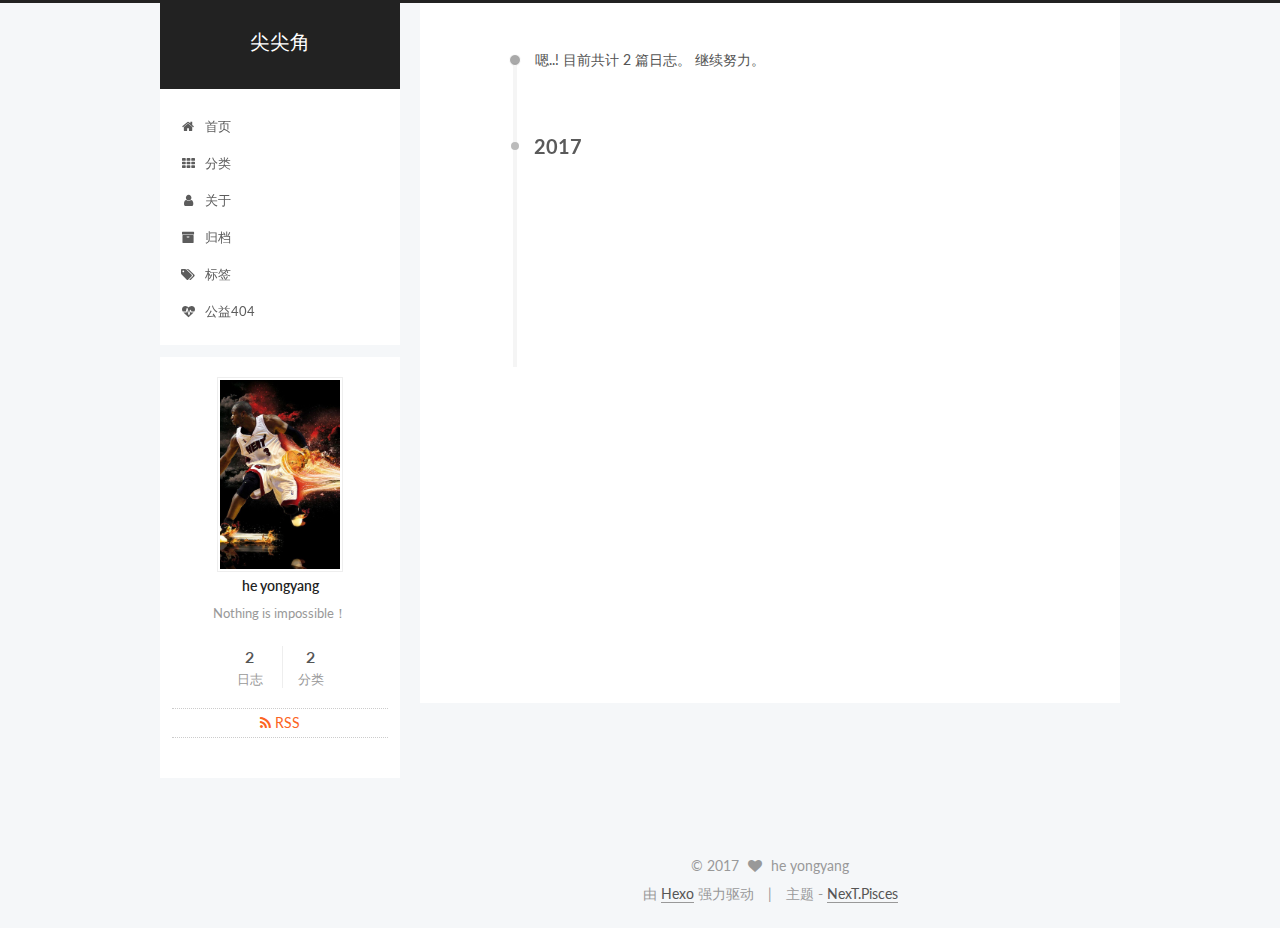
==== archives/index.html @ 7227c6d2 "Site updated: 2017-07-31 22:15:21" ====
<!DOCTYPE html>



  


<html class="theme-next pisces use-motion" lang="zh-Hans">
<head>
  <meta charset="UTF-8"/>
<meta http-equiv="X-UA-Compatible" content="IE=edge" />
<meta name="viewport" content="width=device-width, initial-scale=1, maximum-scale=1"/>









<meta http-equiv="Cache-Control" content="no-transform" />
<meta http-equiv="Cache-Control" content="no-siteapp" />















  
  
  <link href="/lib/fancybox/source/jquery.fancybox.css?v=2.1.5" rel="stylesheet" type="text/css" />




  
  
  
  

  
    
    
  

  

  

  

  

  
    
    
    <link href="//fonts.googleapis.com/css?family=Lato:300,300italic,400,400italic,700,700italic&subset=latin,latin-ext" rel="stylesheet" type="text/css">
  






<link href="/lib/font-awesome/css/font-awesome.min.css?v=4.6.2" rel="stylesheet" type="text/css" />

<link href="/css/main.css?v=5.1.1" rel="stylesheet" type="text/css" />


  <meta name="keywords" content="Hexo, NexT" />





  <link rel="alternate" href="/atom.xml" title="尖尖角" type="application/atom+xml" />




  <link rel="shortcut icon" type="image/x-icon" href="/favicon.ico?v=5.1.1" />






<meta name="description" content="Nothing is impossible！">
<meta property="og:type" content="website">
<meta property="og:title" content="尖尖角">
<meta property="og:url" content="http://yoursite.com/archives/index.html">
<meta property="og:site_name" content="尖尖角">
<meta property="og:description" content="Nothing is impossible！">
<meta property="og:locale" content="zh-Hans">
<meta name="twitter:card" content="summary">
<meta name="twitter:title" content="尖尖角">
<meta name="twitter:description" content="Nothing is impossible！">



<script type="text/javascript" id="hexo.configurations">
  var NexT = window.NexT || {};
  var CONFIG = {
    root: '/',
    scheme: 'Pisces',
    sidebar: {"position":"left","display":"always","offset":12,"offset_float":0,"b2t":false,"scrollpercent":false,"onmobile":false},
    fancybox: true,
    motion: true,
    duoshuo: {
      userId: '0',
      author: '博主'
    },
    algolia: {
      applicationID: '',
      apiKey: '',
      indexName: '',
      hits: {"per_page":10},
      labels: {"input_placeholder":"Search for Posts","hits_empty":"We didn't find any results for the search: ${query}","hits_stats":"${hits} results found in ${time} ms"}
    }
  };
</script>



  <link rel="canonical" href="http://yoursite.com/archives/"/>





  <title>归档 | 尖尖角</title>
  





  <script type="text/javascript">
    var _hmt = _hmt || [];
    (function() {
      var hm = document.createElement("script");
      hm.src = "https://hm.baidu.com/hm.js?https://hm.baidu.com/hm.js?90472bff1995e9d8703f30d1b284e43d";
      var s = document.getElementsByTagName("script")[0];
      s.parentNode.insertBefore(hm, s);
    })();
  </script>










</head>

<body itemscope itemtype="http://schema.org/WebPage" lang="zh-Hans">

  
  
    
  

  <div class="container sidebar-position-left  page-archive  ">
    <div class="headband"></div>

    <header id="header" class="header" itemscope itemtype="http://schema.org/WPHeader">
      <div class="header-inner"><div class="site-brand-wrapper">
  <div class="site-meta ">
    

    <div class="custom-logo-site-title">
      <a href="/"  class="brand" rel="start">
        <span class="logo-line-before"><i></i></span>
        <span class="site-title">尖尖角</span>
        <span class="logo-line-after"><i></i></span>
      </a>
    </div>
      
        <p class="site-subtitle"></p>
      
  </div>

  <div class="site-nav-toggle">
    <button>
      <span class="btn-bar"></span>
      <span class="btn-bar"></span>
      <span class="btn-bar"></span>
    </button>
  </div>
</div>

<nav class="site-nav">
  

  
    <ul id="menu" class="menu">
      
        
        <li class="menu-item menu-item-home">
          <a href="/首页" rel="section">
            
              <i class="menu-item-icon fa fa-fw fa-home"></i> <br />
            
            首页
          </a>
        </li>
      
        
        <li class="menu-item menu-item-categories">
          <a href="/分类" rel="section">
            
              <i class="menu-item-icon fa fa-fw fa-th"></i> <br />
            
            分类
          </a>
        </li>
      
        
        <li class="menu-item menu-item-about">
          <a href="/关于" rel="section">
            
              <i class="menu-item-icon fa fa-fw fa-user"></i> <br />
            
            关于
          </a>
        </li>
      
        
        <li class="menu-item menu-item-archives">
          <a href="/归档" rel="section">
            
              <i class="menu-item-icon fa fa-fw fa-archive"></i> <br />
            
            归档
          </a>
        </li>
      
        
        <li class="menu-item menu-item-tags">
          <a href="/标签" rel="section">
            
              <i class="menu-item-icon fa fa-fw fa-tags"></i> <br />
            
            标签
          </a>
        </li>
      
        
        <li class="menu-item menu-item-commonweal">
          <a href="/公益404" rel="section">
            
              <i class="menu-item-icon fa fa-fw fa-heartbeat"></i> <br />
            
            公益404
          </a>
        </li>
      

      
    </ul>
  

  
</nav>



 </div>
    </header>

    <main id="main" class="main">
      <div class="main-inner">
        <div class="content-wrap">
          <div id="content" class="content">
            

  <section id="posts" class="posts-collapse">
    <span class="archive-move-on"></span>

    <span class="archive-page-counter">
      
      
      
        
      
      嗯..! 目前共计 2 篇日志。 继续努力。
    </span>

    

      
      
      

      
        
        <div class="collection-title">
          <h2 class="archive-year motion-element" id="archive-year-2017">2017</h2>
        </div>
      
      

      

  <article class="post post-type-normal" itemscope itemtype="http://schema.org/Article">
    <header class="post-header">

      <h2 class="post-title">
        
            <a class="post-title-link" href="/2017/07/31/Java8大排序算法/" itemprop="url">
              
                <span itemprop="name">Java8大排序算法</span>
              
            </a>
        
      </h2>

      <div class="post-meta">
        <time class="post-time" itemprop="dateCreated"
              datetime="2017-07-31T16:08:15+08:00"
              content="2017-07-31" >
          07-31
        </time>
      </div>

    </header>
  </article>



    

      
      
      

      
      

      

  <article class="post post-type-normal" itemscope itemtype="http://schema.org/Article">
    <header class="post-header">

      <h2 class="post-title">
        
            <a class="post-title-link" href="/2017/07/28/springmvc/" itemprop="url">
              
                <span itemprop="name">springmvc常用注解</span>
              
            </a>
        
      </h2>

      <div class="post-meta">
        <time class="post-time" itemprop="dateCreated"
              datetime="2017-07-28T21:12:10+08:00"
              content="2017-07-28" >
          07-28
        </time>
      </div>

    </header>
  </article>



    

  </section>

  



          </div>
          


          

        </div>
        
          
  
  <div class="sidebar-toggle">
    <div class="sidebar-toggle-line-wrap">
      <span class="sidebar-toggle-line sidebar-toggle-line-first"></span>
      <span class="sidebar-toggle-line sidebar-toggle-line-middle"></span>
      <span class="sidebar-toggle-line sidebar-toggle-line-last"></span>
    </div>
  </div>

  <aside id="sidebar" class="sidebar">
    
    <div class="sidebar-inner">

      

      

      <section class="site-overview sidebar-panel sidebar-panel-active">
        <div class="site-author motion-element" itemprop="author" itemscope itemtype="http://schema.org/Person">
          <img class="site-author-image" itemprop="image"
               src="/images/avatar.png"
               alt="he yongyang" />
          <p class="site-author-name" itemprop="name">he yongyang</p>
           
              <p class="site-description motion-element" itemprop="description">Nothing is impossible！</p>
          
        </div>
        <nav class="site-state motion-element">

          
            <div class="site-state-item site-state-posts">
              <a href="/归档">
                <span class="site-state-item-count">2</span>
                <span class="site-state-item-name">日志</span>
              </a>
            </div>
          

          
            
            
            <div class="site-state-item site-state-categories">
              
                <span class="site-state-item-count">2</span>
                <span class="site-state-item-name">分类</span>
              
            </div>
          

          

        </nav>

        
          <div class="feed-link motion-element">
            <a href="/atom.xml" rel="alternate">
              <i class="fa fa-rss"></i>
              RSS
            </a>
          </div>
        

        <div class="links-of-author motion-element">
          
        </div>

        
        

        
        

        


      </section>

      

      

    </div>
  </aside>


        
      </div>
    </main>

    <footer id="footer" class="footer">
      <div class="footer-inner">
        <div class="copyright" >
  
  &copy; 
  <span itemprop="copyrightYear">2017</span>
  <span class="with-love">
    <i class="fa fa-heart"></i>
  </span>
  <span class="author" itemprop="copyrightHolder">he yongyang</span>
</div>


<div class="powered-by">
  由 <a class="theme-link" href="https://hexo.io">Hexo</a> 强力驱动
</div>

<div class="theme-info">
  主题 -
  <a class="theme-link" href="https://github.com/iissnan/hexo-theme-next">
    NexT.Pisces
  </a>
</div>


        

        
      </div>
    </footer>

    
      <div class="back-to-top">
        <i class="fa fa-arrow-up"></i>
        
      </div>
    

  </div>

  

<script type="text/javascript">
  if (Object.prototype.toString.call(window.Promise) !== '[object Function]') {
    window.Promise = null;
  }
</script>









  












  
  <script type="text/javascript" src="/lib/jquery/index.js?v=2.1.3"></script>

  
  <script type="text/javascript" src="/lib/fastclick/lib/fastclick.min.js?v=1.0.6"></script>

  
  <script type="text/javascript" src="/lib/jquery_lazyload/jquery.lazyload.js?v=1.9.7"></script>

  
  <script type="text/javascript" src="/lib/velocity/velocity.min.js?v=1.2.1"></script>

  
  <script type="text/javascript" src="/lib/velocity/velocity.ui.min.js?v=1.2.1"></script>

  
  <script type="text/javascript" src="/lib/fancybox/source/jquery.fancybox.pack.js?v=2.1.5"></script>


  


  <script type="text/javascript" src="/js/src/utils.js?v=5.1.1"></script>

  <script type="text/javascript" src="/js/src/motion.js?v=5.1.1"></script>



  
  


  <script type="text/javascript" src="/js/src/affix.js?v=5.1.1"></script>

  <script type="text/javascript" src="/js/src/schemes/pisces.js?v=5.1.1"></script>



  
  
    <script type="text/javascript" id="motion.page.archive">
      $('.archive-year').velocity('transition.slideLeftIn');
    </script>
  


  


  <script type="text/javascript" src="/js/src/bootstrap.js?v=5.1.1"></script>



  


  




	





  





  






  





  

  
  <script src="https://cdn1.lncld.net/static/js/av-core-mini-0.6.4.js"></script>
  <script>AV.initialize("Q19CN3BXrIq4uD2GXCCTGpR0-gzGzoHsz", "rUK1L00I977K2smwjmgoYGYH");</script>
  <script>
    function showTime(Counter) {
      var query = new AV.Query(Counter);
      var entries = [];
      var $visitors = $(".leancloud_visitors");

      $visitors.each(function () {
        entries.push( $(this).attr("id").trim() );
      });

      query.containedIn('url', entries);
      query.find()
        .done(function (results) {
          var COUNT_CONTAINER_REF = '.leancloud-visitors-count';

          if (results.length === 0) {
            $visitors.find(COUNT_CONTAINER_REF).text(0);
            return;
          }

          for (var i = 0; i < results.length; i++) {
            var item = results[i];
            var url = item.get('url');
            var time = item.get('time');
            var element = document.getElementById(url);

            $(element).find(COUNT_CONTAINER_REF).text(time);
          }
          for(var i = 0; i < entries.length; i++) {
            var url = entries[i];
            var element = document.getElementById(url);
            var countSpan = $(element).find(COUNT_CONTAINER_REF);
            if( countSpan.text() == '') {
              countSpan.text(0);
            }
          }
        })
        .fail(function (object, error) {
          console.log("Error: " + error.code + " " + error.message);
        });
    }

    function addCount(Counter) {
      var $visitors = $(".leancloud_visitors");
      var url = $visitors.attr('id').trim();
      var title = $visitors.attr('data-flag-title').trim();
      var query = new AV.Query(Counter);

      query.equalTo("url", url);
      query.find({
        success: function(results) {
          if (results.length > 0) {
            var counter = results[0];
            counter.fetchWhenSave(true);
            counter.increment("time");
            counter.save(null, {
              success: function(counter) {
                var $element = $(document.getElementById(url));
                $element.find('.leancloud-visitors-count').text(counter.get('time'));
              },
              error: function(counter, error) {
                console.log('Failed to save Visitor num, with error message: ' + error.message);
              }
            });
          } else {
            var newcounter = new Counter();
            /* Set ACL */
            var acl = new AV.ACL();
            acl.setPublicReadAccess(true);
            acl.setPublicWriteAccess(true);
            newcounter.setACL(acl);
            /* End Set ACL */
            newcounter.set("title", title);
            newcounter.set("url", url);
            newcounter.set("time", 1);
            newcounter.save(null, {
              success: function(newcounter) {
                var $element = $(document.getElementById(url));
                $element.find('.leancloud-visitors-count').text(newcounter.get('time'));
              },
              error: function(newcounter, error) {
                console.log('Failed to create');
              }
            });
          }
        },
        error: function(error) {
          console.log('Error:' + error.code + " " + error.message);
        }
      });
    }

    $(function() {
      var Counter = AV.Object.extend("Counter");
      if ($('.leancloud_visitors').length == 1) {
        addCount(Counter);
      } else if ($('.post-title-link').length > 1) {
        showTime(Counter);
      }
    });
  </script>



  

  

  

  

  



</body>
</html>
---- css/main.css ----
/* normalize.css v3.0.2 | MIT License | git.io/normalize */
html {
  font-family: sans-serif; /* 1 */
  -ms-text-size-adjust: 100%; /* 2 */
  -webkit-text-size-adjust: 100%; /* 2 */
}
body {
  margin: 0;
}
article,
aside,
details,
figcaption,
figure,
footer,
header,
hgroup,
main,
menu,
nav,
section,
summary {
  display: block;
}
audio,
canvas,
progress,
video {
  display: inline-block; /* 1 */
  vertical-align: baseline; /* 2 */
}
audio:not([controls]) {
  display: none;
  height: 0;
}
[hidden],
template {
  display: none;
}
a {
  background-color: transparent;
}
a:active,
a:hover {
  outline: 0;
}
abbr[title] {
  border-bottom: 1px dotted;
}
b,
strong {
  font-weight: bold;
}
dfn {
  font-style: italic;
}
h1 {
  font-size: 2em;
  margin: 0.67em 0;
}
mark {
  background: #ff0;
  color: #000;
}
small {
  font-size: 80%;
}
sub,
sup {
  font-size: 75%;
  line-height: 0;
  position: relative;
  vertical-align: baseline;
}
sup {
  top: -0.5em;
}
sub {
  bottom: -0.25em;
}
img {
  border: 0;
}
svg:not(:root) {
  overflow: hidden;
}
figure {
  margin: 1em 40px;
}
hr {
  -moz-box-sizing: content-box;
  box-sizing: content-box;
  height: 0;
}
pre {
  overflow: auto;
}
code,
kbd,
pre,
samp {
  font-family: monospace, monospace;
  font-size: 1em;
}
button,
input,
optgroup,
select,
textarea {
  color: inherit; /* 1 */
  font: inherit; /* 2 */
  margin: 0; /* 3 */
}
button {
  overflow: visible;
}
button,
select {
  text-transform: none;
}
button,
html input[type="button"],
input[type="reset"],
input[type="submit"] {
  -webkit-appearance: button; /* 2 */
  cursor: pointer; /* 3 */
}
button[disabled],
html input[disabled] {
  cursor: default;
}
button::-moz-focus-inner,
input::-moz-focus-inner {
  border: 0;
  padding: 0;
}
input {
  line-height: normal;
}
input[type="checkbox"],
input[type="radio"] {
  box-sizing: border-box; /* 1 */
  padding: 0; /* 2 */
}
input[type="number"]::-webkit-inner-spin-button,
input[type="number"]::-webkit-outer-spin-button {
  height: auto;
}
input[type="search"] {
  -webkit-appearance: textfield; /* 1 */
  -moz-box-sizing: content-box;
  -webkit-box-sizing: content-box; /* 2 */
  box-sizing: content-box;
}
input[type="search"]::-webkit-search-cancel-button,
input[type="search"]::-webkit-search-decoration {
  -webkit-appearance: none;
}
fieldset {
  border: 1px solid #c0c0c0;
  margin: 0 2px;
  padding: 0.35em 0.625em 0.75em;
}
legend {
  border: 0; /* 1 */
  padding: 0; /* 2 */
}
textarea {
  overflow: auto;
}
optgroup {
  font-weight: bold;
}
table {
  border-collapse: collapse;
  border-spacing: 0;
}
td,
th {
  padding: 0;
}
::selection {
  background: #262a30;
  color: #fff;
}
body {
  position: relative;
  font-family: 'Lato', "PingFang SC", "Microsoft YaHei", sans-serif;
  font-size: 14px;
  line-height: 2;
  color: #555;
  background: #f5f7f9;
}
@media (max-width: 767px) {
  body {
    padding-right: 0 !important;
  }
}
@media (min-width: 768px) and (max-width: 991px) {
  body {
    padding-right: 0 !important;
  }
}
@media (min-width: 1600px) {
  body {
    font-size: 16px;
  }
}
h1,
h2,
h3,
h4,
h5,
h6 {
  margin: 0;
  padding: 0;
  font-weight: bold;
  line-height: 1.5;
  font-family: 'Lato', "PingFang SC", "Microsoft YaHei", sans-serif;
}
h2,
h3,
h4,
h5,
h6 {
  margin: 20px 0 15px;
}
h1 {
  font-size: 22px;
}
@media (max-width: 767px) {
  h1 {
    font-size: 18px;
  }
}
h2 {
  font-size: 20px;
}
@media (max-width: 767px) {
  h2 {
    font-size: 16px;
  }
}
h3 {
  font-size: 18px;
}
@media (max-width: 767px) {
  h3 {
    font-size: 14px;
  }
}
h4 {
  font-size: 16px;
}
@media (max-width: 767px) {
  h4 {
    font-size: 12px;
  }
}
h5 {
  font-size: 14px;
}
@media (max-width: 767px) {
  h5 {
    font-size: 10px;
  }
}
h6 {
  font-size: 12px;
}
@media (max-width: 767px) {
  h6 {
    font-size: 8px;
  }
}
p {
  margin: 0 0 20px 0;
}
a {
  color: #555;
  text-decoration: none;
  border-bottom: 1px solid #999;
  word-wrap: break-word;
}
a:hover {
  color: #222;
  border-bottom-color: #222;
}
blockquote {
  margin: 0;
  padding: 0;
}
img {
  display: block;
  margin: auto;
  max-width: 100%;
  height: auto;
}
hr {
  margin: 40px 0;
  height: 3px;
  border: none;
  background-color: #ddd;
  background-image: repeating-linear-gradient(-45deg, #fff, #fff 4px, transparent 4px, transparent 8px);
}
blockquote {
  padding: 0 15px;
  color: #666;
  border-left: 4px solid #ddd;
}
blockquote cite::before {
  content: "-";
  padding: 0 5px;
}
dt {
  font-weight: 700;
}
dd {
  margin: 0;
  padding: 0;
}
.text-left {
  text-align: left;
}
.text-center {
  text-align: center;
}
.text-right {
  text-align: right;
}
.text-justify {
  text-align: justify;
}
.text-nowrap {
  white-space: nowrap;
}
.text-lowercase {
  text-transform: lowercase;
}
.text-uppercase {
  text-transform: uppercase;
}
.text-capitalize {
  text-transform: capitalize;
}
.center-block {
  display: block;
  margin-left: auto;
  margin-right: auto;
}
.clearfix:before,
.clearfix:after {
  content: " ";
  display: table;
}
.clearfix:after {
  clear: both;
}
.pullquote {
  width: 45%;
}
.pullquote.left {
  float: left;
  margin-left: 5px;
  margin-right: 10px;
}
.pullquote.right {
  float: right;
  margin-left: 10px;
  margin-right: 5px;
}
.affix.affix.affix {
  position: fixed;
}
.translation {
  margin-top: -20px;
  font-size: 14px;
  color: #999;
}
.scrollbar-measure {
  width: 100px;
  height: 100px;
  overflow: scroll;
  position: absolute;
  top: -9999px;
}
.use-motion .motion-element {
  opacity: 0;
}
table {
  margin: 20px 0;
  width: 100%;
  border-collapse: collapse;
  border-spacing: 0;
  border: 1px solid #ddd;
  font-size: 14px;
  table-layout: fixed;
  word-wrap: break-all;
}
table>tbody>tr:nth-of-type(odd) {
  background-color: #f9f9f9;
}
table>tbody>tr:hover {
  background-color: #f5f5f5;
}
caption,
th,
td {
  padding: 8px;
  text-align: left;
  vertical-align: middle;
  font-weight: normal;
}
th,
td {
  border-bottom: 3px solid #ddd;
  border-right: 1px solid #eee;
}
th {
  padding-bottom: 10px;
  font-weight: 700;
}
td {
  border-bottom-width: 1px;
}
html,
body {
  height: 100%;
}
.container {
  position: relative;
  min-height: 100%;
}
.header-inner {
  margin: 0 auto;
  padding: 100px 0 70px;
  width: 700px;
}
@media (min-width: 1600px) {
  .container .header-inner {
    width: 900px;
  }
}
.main {
  padding-bottom: 150px;
}
.main-inner {
  margin: 0 auto;
  width: 700px;
}
@media (min-width: 1600px) {
  .container .main-inner {
    width: 900px;
  }
}
.footer {
  position: absolute;
  left: 0;
  bottom: 0;
  width: 100%;
  min-height: 50px;
}
.footer-inner {
  box-sizing: border-box;
  margin: 20px auto;
  width: 700px;
}
@media (min-width: 1600px) {
  .container .footer-inner {
    width: 900px;
  }
}
pre,
.highlight {
  overflow: auto;
  margin: 20px 0;
  padding: 0;
  font-size: 13px;
  color: #4d4d4c;
  background: #f7f7f7;
  line-height: 1.6;
}
pre,
code {
  font-family: consolas, Menlo, "PingFang SC", "Microsoft YaHei", monospace;
}
code {
  padding: 2px 4px;
  word-wrap: break-word;
  color: #555;
  background: #eee;
  border-radius: 3px;
  font-size: 13px;
}
pre code {
  padding: 0;
  color: #4d4d4c;
  background: none;
  text-shadow: none;
}
.highlight {
  border-radius: 1px;
}
.highlight pre {
  border: none;
  margin: 0;
  padding: 10px 0;
}
.highlight table {
  margin: 0;
  width: auto;
  border: none;
}
.highlight td {
  border: none;
  padding: 0;
}
.highlight figcaption {
  font-size: 1em;
  color: #4d4d4c;
  line-height: 1em;
  margin-bottom: 1em;
}
.highlight figcaption:before,
.highlight figcaption:after {
  content: " ";
  display: table;
}
.highlight figcaption:after {
  clear: both;
}
.highlight figcaption a {
  float: right;
  color: #4d4d4c;
}
.highlight figcaption a:hover {
  border-bottom-color: #4d4d4c;
}
.highlight .gutter pre {
  padding-left: 10px;
  padding-right: 10px;
  color: #869194;
  text-align: right;
  background-color: #eff2f3;
}
.highlight .code pre {
  width: 100%;
  padding-left: 10px;
  padding-right: 10px;
  background-color: #f7f7f7;
}
.highlight .line {
  height: 20px;
}
.gutter {
  -webkit-user-select: none;
  -moz-user-select: none;
  -ms-user-select: none;
  user-select: none;
}
.gist table {
  width: auto;
}
.gist table td {
  border: none;
}
pre .deletion {
  background: #fdd;
}
pre .addition {
  background: #dfd;
}
pre .meta {
  color: #8959a8;
}
pre .comment {
  color: #8e908c;
}
pre .variable,
pre .attribute,
pre .tag,
pre .regexp,
pre .ruby .constant,
pre .xml .tag .title,
pre .xml .pi,
pre .xml .doctype,
pre .html .doctype,
pre .css .id,
pre .css .class,
pre .css .pseudo {
  color: #c82829;
}
pre .number,
pre .preprocessor,
pre .built_in,
pre .literal,
pre .params,
pre .constant,
pre .command {
  color: #f5871f;
}
pre .ruby .class .title,
pre .css .rules .attribute,
pre .string,
pre .value,
pre .inheritance,
pre .header,
pre .ruby .symbol,
pre .xml .cdata,
pre .special,
pre .number,
pre .formula {
  color: #718c00;
}
pre .title,
pre .css .hexcolor {
  color: #3e999f;
}
pre .function,
pre .python .decorator,
pre .python .title,
pre .ruby .function .title,
pre .ruby .title .keyword,
pre .perl .sub,
pre .javascript .title,
pre .coffeescript .title {
  color: #4271ae;
}
pre .keyword,
pre .javascript .function {
  color: #8959a8;
}
.full-image.full-image.full-image {
  border: none;
  max-width: 100%;
  width: auto;
  margin: 20px auto;
}
@media (min-width: 992px) {
  .full-image.full-image.full-image {
    max-width: none;
    width: 118%;
    margin: 0 -9%;
  }
}
.blockquote-center,
.page-home .post-type-quote blockquote,
.page-post-detail .post-type-quote blockquote {
  position: relative;
  margin: 40px 0;
  padding: 0;
  border-left: none;
  text-align: center;
}
.blockquote-center::before,
.page-home .post-type-quote blockquote::before,
.page-post-detail .post-type-quote blockquote::before,
.blockquote-center::after,
.page-home .post-type-quote blockquote::after,
.page-post-detail .post-type-quote blockquote::after {
  position: absolute;
  content: ' ';
  display: block;
  width: 100%;
  height: 24px;
  opacity: 0.2;
  background-repeat: no-repeat;
  background-position: 0 -6px;
  background-size: 22px 22px;
}
.blockquote-center::before,
.page-home .post-type-quote blockquote::before,
.page-post-detail .post-type-quote blockquote::before {
  top: -20px;
  background-image: url("../images/quote-l.svg");
  border-top: 1px solid #ccc;
}
.blockquote-center::after,
.page-home .post-type-quote blockquote::after,
.page-post-detail .post-type-quote blockquote::after {
  bottom: -20px;
  background-image: url("../images/quote-r.svg");
  border-bottom: 1px solid #ccc;
  background-position: 100% 8px;
}
.blockquote-center p,
.page-home .post-type-quote blockquote p,
.page-post-detail .post-type-quote blockquote p,
.blockquote-center div,
.page-home .post-type-quote blockquote div,
.page-post-detail .post-type-quote blockquote div {
  text-align: center;
}
.post .post-body .group-picture img {
  box-sizing: border-box;
  padding: 0 3px;
  border: none;
}
.post .group-picture-row {
  overflow: hidden;
  margin-top: 6px;
}
.post .group-picture-row:first-child {
  margin-top: 0;
}
.post .group-picture-column {
  float: left;
}
.page-post-detail .post-body .group-picture-column {
  float: none;
  margin-top: 10px;
  width: auto !important;
}
.page-post-detail .post-body .group-picture-column img {
  margin: 0 auto;
}
.page-archive .group-picture-container {
  overflow: hidden;
}
.page-archive .group-picture-row {
  float: left;
}
.page-archive .group-picture-row:first-child {
  margin-top: 6px;
}
.page-archive .group-picture-column {
  max-width: 150px;
  max-height: 150px;
}
.note {
  padding: 20px;
  margin: 20px 0;
  border: 1px solid #eee;
  border-left-width: 5px;
  border-radius: 3px;
}
.note h2,
.note h3,
.note h4,
.note h5,
.note h6 {
  margin-top: 0;
  margin-bottom: 5px;
  padding-top: 0 !important;
}
.note p:last-child {
  margin-bottom: 0;
}
.note code {
  border-radius: 3px;
}
.note+.note {
  margin-top: -5px;
}
.default {
  border-left-color: #777;
}
.default h2,
.default h3,
.default h4,
.default h5,
.default h6 {
  color: #777;
}
.primary {
  border-left-color: #428bca;
}
.primary h2,
.primary h3,
.primary h4,
.primary h5,
.primary h6 {
  color: #428bca;
}
.success {
  border-left-color: #5cb85c;
}
.success h2,
.success h3,
.success h4,
.success h5,
.success h6 {
  color: #5cb85c;
}
.danger {
  border-left-color: #d9534f;
}
.danger h2,
.danger h3,
.danger h4,
.danger h5,
.danger h6 {
  color: #d9534f;
}
.warning {
  border-left-color: #f0ad4e;
}
.warning h2,
.warning h3,
.warning h4,
.warning h5,
.warning h6 {
  color: #f0ad4e;
}
.info {
  border-left-color: #5bc0de;
}
.info h2,
.info h3,
.info h4,
.info h5,
.info h6 {
  color: #5bc0de;
}
.btn {
  display: inline-block;
  padding: 0 20px;
  font-size: 14px;
  color: #fff;
  background: #222;
  border: 2px solid #555;
  text-decoration: none;
  border-radius: 0;
  transition-property: background-color;
  transition-duration: 0.2s;
  transition-timing-function: ease-in-out;
  transition-delay: 0s;
}
.btn:hover,
.post-button .btn:hover {
  border-color: #222;
  color: #fff;
  background: #222;
}
.btn-bar {
  display: block;
  width: 22px;
  height: 2px;
  background: #555;
  border-radius: 1px;
}
.btn-bar+.btn-bar {
  margin-top: 4px;
}
.pagination {
  margin: 120px 0 40px;
  text-align: center;
  border-top: 1px solid #eee;
}
.page-number-basic,
.pagination .prev,
.pagination .next,
.pagination .page-number,
.pagination .space {
  display: inline-block;
  position: relative;
  top: -1px;
  margin: 0 10px;
  padding: 0 10px;
  line-height: 30px;
}
@media (max-width: 767px) {
  .page-number-basic,
  .pagination .prev,
  .pagination .next,
  .pagination .page-number,
  .pagination .space {
    margin: 0 5px;
  }
}
.pagination .prev,
.pagination .next,
.pagination .page-number {
  border-bottom: 0;
  border-top: 1px solid #eee;
  transition-property: border-color;
  transition-duration: 0.2s;
  transition-timing-function: ease-in-out;
  transition-delay: 0s;
}
.pagination .prev:hover,
.pagination .next:hover,
.pagination .page-number:hover {
  border-top-color: #222;
}
.pagination .space {
  padding: 0;
  margin: 0;
}
.pagination .prev {
  margin-left: 0;
}
.pagination .next {
  margin-right: 0;
}
.pagination .page-number.current {
  color: #fff;
  background: #ccc;
  border-top-color: #ccc;
}
@media (max-width: 767px) {
  .pagination {
    border-top: none;
  }
  .pagination .prev,
  .pagination .next,
  .pagination .page-number {
    margin-bottom: 10px;
    border-top: 0;
    border-bottom: 1px solid #eee;
  }
  .pagination .prev:hover,
  .pagination .next:hover,
  .pagination .page-number:hover {
    border-bottom-color: #222;
  }
}
.comments {
  margin: 60px 20px 0;
}
.tag-cloud {
  text-align: center;
}
.tag-cloud a {
  display: inline-block;
  margin: 10px;
}
.back-to-top {
  box-sizing: border-box;
  position: fixed;
  bottom: -100px;
  right: 30px;
  z-index: 1050;
  padding: 0 6px;
  width: 24px;
  background: #222;
  font-size: 12px;
  opacity: 0.6;
  color: #fff;
  cursor: pointer;
  text-align: center;
  -webkit-transform: translateZ(0);
  transition-property: bottom;
  transition-duration: 0.2s;
  transition-timing-function: ease-in-out;
  transition-delay: 0s;
}
@media (min-width: 768px) and (max-width: 991px) {
  .back-to-top {
    display: none !important;
  }
}
@media (max-width: 767px) {
  .back-to-top {
    display: none !important;
  }
}
.back-to-top.back-to-top-on {
  bottom: 30px;
}
.header {
  background: transparent;
}
.header-inner {
  position: relative;
}
.headband {
  height: 3px;
  background: #222;
}
.site-meta {
  margin: 0;
  text-align: center;
}
@media (max-width: 767px) {
  .site-meta {
    text-align: center;
  }
}
.brand {
  position: relative;
  display: inline-block;
  padding: 0 40px;
  color: #fff;
  background: #222;
  border-bottom: none;
}
.brand:hover {
  color: #fff;
}
.logo {
  display: inline-block;
  margin-right: 5px;
  line-height: 36px;
  vertical-align: top;
}
.site-title {
  display: inline-block;
  vertical-align: top;
  line-height: 36px;
  font-size: 20px;
  font-weight: normal;
  font-family: 'Lato', "PingFang SC", "Microsoft YaHei", sans-serif;
}
.site-subtitle {
  margin-top: 10px;
  font-size: 13px;
  color: #ddd;
}
.use-motion .brand {
  opacity: 0;
}
.use-motion .logo,
.use-motion .site-title,
.use-motion .site-subtitle {
  opacity: 0;
  position: relative;
  top: -10px;
}
.site-nav-toggle {
  display: none;
  position: absolute;
  top: 10px;
  left: 10px;
}
@media (max-width: 767px) {
  .site-nav-toggle {
    display: block;
  }
}
.site-nav-toggle button {
  margin-top: 2px;
  padding: 9px 10px;
  background: transparent;
  border: none;
}
@media (max-width: 767px) {
  .site-nav {
    display: none;
    margin: 0 -10px;
    padding: 0 10px;
    clear: both;
    border-top: 1px solid #ddd;
  }
}
@media (min-width: 768px) and (max-width: 991px) {
  .site-nav {
    display: block !important;
  }
}
@media (min-width: 992px) {
  .site-nav {
    display: block !important;
  }
}
.menu {
  margin-top: 20px;
  padding-left: 0;
  text-align: center;
}
.menu .menu-item {
  display: inline-block;
  margin: 0 10px;
  list-style: none;
}
@media screen and (max-width: 767px) {
  .menu .menu-item {
    margin-top: 10px;
  }
}
.menu .menu-item a {
  display: block;
  font-size: 13px;
  line-height: inherit;
  border-bottom: 1px solid transparent;
  transition-property: border-color;
  transition-duration: 0.2s;
  transition-timing-function: ease-in-out;
  transition-delay: 0s;
}
.menu .menu-item a:hover,
.menu-item-active a {
  border-bottom-color: #222;
}
.menu .menu-item .fa {
  margin-right: 5px;
}
.use-motion .menu-item {
  opacity: 0;
}
.post-body {
  font-family: 'Lato', "PingFang SC", "Microsoft YaHei", sans-serif;
}
@media (max-width: 767px) {
  .post-body {
    word-break: break-word;
  }
}
.post-body .fancybox img {
  display: block !important;
  margin: 0 auto;
  cursor: pointer;
  cursor: zoom-in;
  cursor: -webkit-zoom-in;
}
.post-body .image-caption,
.post-body .figure .caption {
  margin: 10px auto 15px;
  text-align: center;
  font-size: 14px;
  color: #999;
  font-weight: bold;
  line-height: 1;
}
.post-sticky-flag {
  display: inline-block;
  font-size: 16px;
  -ms-transform: rotate(30deg);
  -webkit-transform: rotate(30deg);
  -moz-transform: rotate(30deg);
  -ms-transform: rotate(30deg);
  -o-transform: rotate(30deg);
  transform: rotate(30deg);
}
.posts-expand {
  padding-top: 40px;
}
@media (max-width: 767px) {
  .posts-expand {
    margin: 0 20px;
  }
  .post-body pre {
    padding: 10px;
  }
  .post-body pre .gutter pre {
    padding-right: 10px;
  }
  .post-body .highlight {
    margin-left: 0px;
    margin-right: 0px;
    padding: 0;
  }
  .post-body .highlight .gutter pre {
    padding-right: 10px;
  }
}
@media (min-width: 992px) {
  .posts-expand .post-body {
    text-align: justify;
  }
}
.posts-expand .post-body h2,
.posts-expand .post-body h3,
.posts-expand .post-body h4,
.posts-expand .post-body h5,
.posts-expand .post-body h6 {
  padding-top: 10px;
}
.posts-expand .post-body h2 .header-anchor,
.posts-expand .post-body h3 .header-anchor,
.posts-expand .post-body h4 .header-anchor,
.posts-expand .post-body h5 .header-anchor,
.posts-expand .post-body h6 .header-anchor {
  float: right;
  margin-left: 10px;
  color: #ccc;
  border-bottom-style: none;
  visibility: hidden;
}
.posts-expand .post-body h2 .header-anchor:hover,
.posts-expand .post-body h3 .header-anchor:hover,
.posts-expand .post-body h4 .header-anchor:hover,
.posts-expand .post-body h5 .header-anchor:hover,
.posts-expand .post-body h6 .header-anchor:hover {
  color: inherit;
}
.posts-expand .post-body h2:hover .header-anchor,
.posts-expand .post-body h3:hover .header-anchor,
.posts-expand .post-body h4:hover .header-anchor,
.posts-expand .post-body h5:hover .header-anchor,
.posts-expand .post-body h6:hover .header-anchor {
  visibility: visible;
}
.posts-expand .post-body ul li {
  list-style: circle;
}
.posts-expand .post-body img {
  box-sizing: border-box;
  margin: auto;
  padding: 3px;
  border: 1px solid #ddd;
}
.posts-expand .fancybox img {
  margin: 0 auto;
}
@media (max-width: 767px) {
  .posts-collapse {
    margin: 0 20px;
  }
  .posts-collapse .post-title,
  .posts-collapse .post-meta {
    display: block;
    width: auto;
    text-align: left;
  }
}
.posts-collapse {
  position: relative;
  z-index: 1010;
  margin-left: 55px;
}
.posts-collapse::after {
  content: " ";
  position: absolute;
  top: 20px;
  left: 0;
  margin-left: -2px;
  width: 4px;
  height: 100%;
  background: #f5f5f5;
  z-index: -1;
}
@media (max-width: 767px) {
  .posts-collapse {
    margin: 0 20px;
  }
}
.posts-collapse .collection-title {
  position: relative;
  margin: 60px 0;
}
.posts-collapse .collection-title h1,
.posts-collapse .collection-title h2 {
  margin-left: 20px;
}
.posts-collapse .collection-title small {
  color: #bbb;
  margin-left: 5px;
}
.posts-collapse .collection-title::before {
  content: " ";
  position: absolute;
  left: 0;
  top: 50%;
  margin-left: -4px;
  margin-top: -4px;
  width: 8px;
  height: 8px;
  background: #bbb;
  border-radius: 50%;
}
.posts-collapse .post {
  margin: 30px 0;
}
.posts-collapse .post-header {
  position: relative;
  transition-duration: 0.2s;
  transition-timing-function: ease-in-out;
  transition-delay: 0s;
  transition-property: border;
  border-bottom: 1px dashed #ccc;
}
.posts-collapse .post-header::before {
  content: " ";
  position: absolute;
  left: 0;
  top: 12px;
  width: 6px;
  height: 6px;
  margin-left: -4px;
  background: #bbb;
  border-radius: 50%;
  border: 1px solid #fff;
  transition-duration: 0.2s;
  transition-timing-function: ease-in-out;
  transition-delay: 0s;
  transition-property: background;
}
.posts-collapse .post-header:hover {
  border-bottom-color: #666;
}
.posts-collapse .post-header:hover::before {
  background: #222;
}
.posts-collapse .post-meta {
  position: absolute;
  font-size: 12px;
  left: 20px;
  top: 5px;
}
.posts-collapse .post-comments-count {
  display: none;
}
.posts-collapse .post-title {
  margin-left: 60px;
  font-size: 16px;
  font-weight: normal;
  line-height: inherit;
}
.posts-collapse .post-title::after {
  margin-left: 3px;
  opacity: 0.6;
}
.posts-collapse .post-title a {
  color: #666;
  border-bottom: none;
}
.page-home .post-type-quote .post-header,
.page-post-detail .post-type-quote .post-header,
.page-home .post-type-quote .post-tags,
.page-post-detail .post-type-quote .post-tags {
  display: none;
}
.posts-expand .post-title {
  font-size: 26px;
  text-align: center;
  word-break: break-word;
  font-weight: 400;
}
@media (max-width: 767px) {
  .posts-expand .post-title {
    font-size: 22px;
  }
}
.posts-expand .post-title-link {
  display: inline-block;
  position: relative;
  color: #555;
  border-bottom: none;
  line-height: 1.2;
  vertical-align: top;
}
.posts-expand .post-title-link::before {
  content: "";
  position: absolute;
  width: 100%;
  height: 2px;
  bottom: 0;
  left: 0;
  background-color: #000;
  visibility: hidden;
  -webkit-transform: scaleX(0);
  -moz-transform: scaleX(0);
  -ms-transform: scaleX(0);
  -o-transform: scaleX(0);
  transform: scaleX(0);
  transition-duration: 0.2s;
  transition-timing-function: ease-in-out;
  transition-delay: 0s;
}
.posts-expand .post-title-link:hover::before {
  visibility: visible;
  -webkit-transform: scaleX(1);
  -moz-transform: scaleX(1);
  -ms-transform: scaleX(1);
  -o-transform: scaleX(1);
  transform: scaleX(1);
}
.posts-expand .post-title-link .fa {
  font-size: 16px;
}
.posts-expand .post-meta {
  margin: 3px 0 60px 0;
  color: #999;
  font-family: 'Lato', "PingFang SC", "Microsoft YaHei", sans-serif;
  font-size: 12px;
  text-align: center;
}
.posts-expand .post-meta .post-category-list {
  display: inline-block;
  margin: 0;
  padding: 3px;
}
.posts-expand .post-meta .post-category-list-link {
  color: #999;
}
.posts-expand .post-meta .post-description {
  font-size: 14px;
  margin-top: 2px;
}
.post-wordcount {
  display: inline-block;
}
.post-meta-divider {
  margin: 0 0.5em;
}
.post-meta-item-icon {
  margin-right: 3px;
}
@media (min-width: 768px) and (max-width: 991px) {
  .post-meta-item-icon {
    display: inline-block;
  }
}
@media (max-width: 767px) {
  .post-meta-item-icon {
    display: inline-block;
  }
}
@media (min-width: 768px) and (max-width: 991px) {
  .post-meta-item-text {
    display: none;
  }
}
@media (max-width: 767px) {
  .post-meta-item-text {
    display: none;
  }
}
@media (max-width: 767px) {
  .posts-expand .post-comments-count {
    display: none;
  }
}
.post-button {
  margin-top: 50px;
}
.post-button .btn {
  color: #555;
  font-size: 14px;
  background: #fff;
  border-radius: 2px;
  line-height: 2;
  margin: 0 4px 8px 4px;
}
.post-button .fa-fw {
  width: 1.285714285714286em;
  text-align: left;
}
.posts-expand .post-tags {
  margin-top: 40px;
  text-align: center;
}
.posts-expand .post-tags a {
  display: inline-block;
  margin-right: 10px;
  font-size: 13px;
}
.post-nav {
  display: table;
  margin-top: 15px;
  width: 100%;
  border-top: 1px solid #eee;
}
.post-nav-divider {
  display: table-cell;
  width: 10%;
}
.post-nav-item {
  display: table-cell;
  padding: 10px 0 0 0;
  width: 45%;
  vertical-align: top;
}
.post-nav-item a {
  position: relative;
  display: block;
  line-height: 25px;
  font-size: 14px;
  color: #555;
  border-bottom: none;
}
.post-nav-item a:hover {
  color: #222;
  border-bottom: none;
}
.post-nav-item a:active {
  top: 2px;
}
.post-nav-item .fa {
  position: absolute;
  top: 8px;
  left: 0;
  font-size: 12px;
}
.post-nav-next a {
  padding-left: 15px;
}
.post-nav-prev {
  text-align: right;
}
.post-nav-prev a {
  padding-right: 15px;
}
.post-nav-prev .fa {
  right: 0;
  left: auto;
}
.posts-expand .post-eof {
  display: block;
  margin: 80px auto 60px;
  width: 8%;
  height: 1px;
  background: #ccc;
  text-align: center;
}
.post:last-child .post-eof.post-eof.post-eof {
  display: none;
}
.post-gallery {
  display: table;
  table-layout: fixed;
  width: 100%;
  border-collapse: separate;
}
.post-gallery-row {
  display: table-row;
}
.post-gallery .post-gallery-img {
  display: table-cell;
  text-align: center;
  vertical-align: middle;
  border: none;
}
.post-gallery .post-gallery-img img {
  max-width: 100%;
  max-height: 100%;
  border: none;
}
.fancybox-close,
.fancybox-close:hover {
  border: none;
}
.sidebar {
  position: fixed;
  right: 0;
  top: 0;
  bottom: 0;
  width: 0;
  z-index: 1040;
  box-shadow: inset 0 2px 6px #000;
  background: #222;
  -webkit-transform: translateZ(0);
}
.sidebar a {
  color: #999;
  border-bottom-color: #555;
}
.sidebar a:hover {
  color: #eee;
}
@media (min-width: 768px) and (max-width: 991px) {
  .sidebar {
    display: none !important;
  }
}
@media (max-width: 767px) {
  .sidebar {
    display: none !important;
  }
}
.sidebar-inner {
  position: relative;
  padding: 20px 10px;
  color: #999;
  text-align: center;
}
.sidebar-toggle {
  position: fixed;
  right: 30px;
  bottom: 45px;
  width: 14px;
  height: 14px;
  padding: 5px;
  background: #222;
  line-height: 0;
  z-index: 1050;
  cursor: pointer;
  -webkit-transform: translateZ(0);
}
@media (min-width: 768px) and (max-width: 991px) {
  .sidebar-toggle {
    display: none !important;
  }
}
@media (max-width: 767px) {
  .sidebar-toggle {
    display: none !important;
  }
}
.sidebar-toggle-line {
  position: relative;
  display: inline-block;
  vertical-align: top;
  height: 2px;
  width: 100%;
  background: #fff;
  margin-top: 3px;
}
.sidebar-toggle-line:first-child {
  margin-top: 0;
}
.site-author-image {
  display: block;
  margin: 0 auto;
  padding: 2px;
  max-width: 120px;
  height: auto;
  border: 1px solid #eee;
}
.site-author-name {
  margin: 0;
  text-align: center;
  color: #222;
  font-weight: 600;
}
.site-description {
  margin-top: 0;
  text-align: center;
  font-size: 13px;
  color: #999;
}
.site-state {
  overflow: hidden;
  line-height: 1.4;
  white-space: nowrap;
  text-align: center;
}
.site-state-item {
  display: inline-block;
  padding: 0 15px;
  border-left: 1px solid #eee;
}
.site-state-item:first-child {
  border-left: none;
}
.site-state-item a {
  border-bottom: none;
}
.site-state-item-count {
  display: block;
  text-align: center;
  color: inherit;
  font-weight: 600;
  font-size: 16px;
}
.site-state-item-name {
  font-size: 13px;
  color: #999;
}
.feed-link {
  margin-top: 20px;
}
.feed-link a {
  display: inline-block;
  padding: 0 15px;
  color: #fc6423;
  border: 1px solid #fc6423;
  border-radius: 4px;
}
.feed-link a i {
  color: #fc6423;
  font-size: 14px;
}
.feed-link a:hover {
  color: #fff;
  background: #fc6423;
}
.feed-link a:hover i {
  color: #fff;
}
.links-of-author {
  margin-top: 20px;
}
.links-of-author a {
  display: inline-block;
  vertical-align: middle;
  margin-right: 10px;
  margin-bottom: 10px;
  border-bottom-color: #555;
  font-size: 13px;
}
.links-of-author a:before {
  display: inline-block;
  vertical-align: middle;
  margin-right: 3px;
  content: " ";
  width: 4px;
  height: 4px;
  border-radius: 50%;
  background: #5365ff;
}
.links-of-blogroll {
  font-size: 13px;
}
.links-of-blogroll-title {
  margin-top: 20px;
  font-size: 14px;
  font-weight: 600;
}
.links-of-blogroll-list {
  margin: 0;
  padding: 0;
  list-style: none;
}
.links-of-blogroll-item {
  padding: 2px 10px;
}
.sidebar-nav {
  margin: 0 0 20px;
  padding-left: 0;
}
.sidebar-nav li {
  display: inline-block;
  cursor: pointer;
  border-bottom: 1px solid transparent;
  font-size: 14px;
  color: #555;
}
.sidebar-nav li:hover {
  color: #fc6423;
}
.page-post-detail .sidebar-nav-toc {
  padding: 0 5px;
}
.page-post-detail .sidebar-nav-overview {
  margin-left: 10px;
}
.sidebar-nav .sidebar-nav-active {
  color: #fc6423;
  border-bottom-color: #fc6423;
}
.sidebar-nav .sidebar-nav-active:hover {
  color: #fc6423;
}
.sidebar-panel {
  display: none;
}
.sidebar-panel-active {
  display: block;
}
.post-toc-empty {
  font-size: 14px;
  color: #666;
}
.post-toc-wrap {
  overflow: hidden;
}
.post-toc {
  overflow: auto;
}
.post-toc ol {
  margin: 0;
  padding: 0 2px 5px 10px;
  text-align: left;
  list-style: none;
  font-size: 14px;
}
.post-toc ol > ol {
  padding-left: 0;
}
.post-toc ol a {
  transition-duration: 0.2s;
  transition-timing-function: ease-in-out;
  transition-delay: 0s;
  transition-property: all;
  color: #666;
  border-bottom-color: #ccc;
}
.post-toc ol a:hover {
  color: #000;
  border-bottom-color: #000;
}
.post-toc .nav-item {
  overflow: hidden;
  text-overflow: ellipsis;
  white-space: nowrap;
  line-height: 1.8;
}
.post-toc .nav .nav-child {
  display: none;
}
.post-toc .nav .active > .nav-child {
  display: block;
}
.post-toc .nav .active-current > .nav-child {
  display: block;
}
.post-toc .nav .active-current > .nav-child > .nav-item {
  display: block;
}
.post-toc .nav .active > a {
  color: #fc6423;
  border-bottom-color: #fc6423;
}
.post-toc .nav .active-current > a {
  color: #fc6423;
}
.post-toc .nav .active-current > a:hover {
  color: #fc6423;
}
.footer {
  font-size: 14px;
  color: #999;
}
.footer img {
  border: none;
}
.footer-inner {
  text-align: center;
}
.with-love {
  display: inline-block;
  margin: 0 5px;
}
.powered-by,
.theme-info {
  display: inline-block;
}
.powered-by {
  margin-right: 10px;
}
.powered-by::after {
  content: "|";
  padding-left: 10px;
}
.cc-license {
  margin-top: 10px;
  text-align: center;
}
.cc-license .cc-opacity {
  opacity: 0.7;
  border-bottom: none;
}
.cc-license .cc-opacity:hover {
  opacity: 0.9;
}
.cc-license img {
  display: inline-block;
}
.theme-next #ds-thread #ds-reset {
  color: #555;
}
.theme-next #ds-thread #ds-reset .ds-replybox {
  margin-bottom: 30px;
}
.theme-next #ds-thread #ds-reset .ds-replybox .ds-avatar,
.theme-next #ds-reset .ds-avatar img {
  box-shadow: none;
}
.theme-next #ds-thread #ds-reset .ds-textarea-wrapper {
  border-color: #c7d4e1;
  background: none;
  border-top-right-radius: 3px;
  border-top-left-radius: 3px;
}
.theme-next #ds-thread #ds-reset .ds-textarea-wrapper textarea {
  height: 60px;
}
.theme-next #ds-reset .ds-rounded-top {
  border-radius: 0;
}
.theme-next #ds-thread #ds-reset .ds-post-toolbar {
  box-sizing: border-box;
  border: 1px solid #c7d4e1;
  background: #f6f8fa;
}
.theme-next #ds-thread #ds-reset .ds-post-options {
  height: 40px;
  border: none;
  background: none;
}
.theme-next #ds-thread #ds-reset .ds-toolbar-buttons {
  top: 11px;
}
.theme-next #ds-thread #ds-reset .ds-sync {
  top: 5px;
}
.theme-next #ds-thread #ds-reset .ds-post-button {
  top: 4px;
  right: 5px;
  width: 90px;
  height: 30px;
  border: 1px solid #c5ced7;
  border-radius: 3px;
  background-image: linear-gradient(#fbfbfc, #f5f7f9);
  color: #60676d;
}
.theme-next #ds-thread #ds-reset .ds-post-button:hover {
  background-position: 0 -30px;
  color: #60676d;
}
.theme-next #ds-thread #ds-reset .ds-comments-info {
  padding: 10px 0;
}
.theme-next #ds-thread #ds-reset .ds-sort {
  display: none;
}
.theme-next #ds-thread #ds-reset li.ds-tab a.ds-current {
  border: none;
  background: #f6f8fa;
  color: #60676d;
}
.theme-next #ds-thread #ds-reset li.ds-tab a.ds-current:hover {
  background-color: #e9f0f7;
  color: #60676d;
}
.theme-next #ds-thread #ds-reset li.ds-tab a {
  border-radius: 2px;
  padding: 5px;
}
.theme-next #ds-thread #ds-reset .ds-login-buttons p {
  color: #999;
  line-height: 36px;
}
.theme-next #ds-thread #ds-reset .ds-login-buttons .ds-service-list li {
  height: 28px;
}
.theme-next #ds-thread #ds-reset .ds-service-list a {
  background: none;
  padding: 5px;
  border: 1px solid;
  border-radius: 3px;
  text-align: center;
}
.theme-next #ds-thread #ds-reset .ds-service-list a:hover {
  color: #fff;
  background: #666;
}
.theme-next #ds-thread #ds-reset .ds-service-list .ds-weibo {
  color: #fc9b00;
  border-color: #fc9b00;
}
.theme-next #ds-thread #ds-reset .ds-service-list .ds-weibo:hover {
  background: #fc9b00;
}
.theme-next #ds-thread #ds-reset .ds-service-list .ds-qq {
  color: #60a3ec;
  border-color: #60a3ec;
}
.theme-next #ds-thread #ds-reset .ds-service-list .ds-qq:hover {
  background: #60a3ec;
}
.theme-next #ds-thread #ds-reset .ds-service-list .ds-renren {
  color: #2e7ac4;
  border-color: #2e7ac4;
}
.theme-next #ds-thread #ds-reset .ds-service-list .ds-renren:hover {
  background: #2e7ac4;
}
.theme-next #ds-thread #ds-reset .ds-service-list .ds-douban {
  color: #37994c;
  border-color: #37994c;
}
.theme-next #ds-thread #ds-reset .ds-service-list .ds-douban:hover {
  background: #37994c;
}
.theme-next #ds-thread #ds-reset .ds-service-list .ds-kaixin {
  color: #fef20d;
  border-color: #fef20d;
}
.theme-next #ds-thread #ds-reset .ds-service-list .ds-kaixin:hover {
  background: #fef20d;
}
.theme-next #ds-thread #ds-reset .ds-service-list .ds-netease {
  color: #f00;
  border-color: #f00;
}
.theme-next #ds-thread #ds-reset .ds-service-list .ds-netease:hover {
  background: #f00;
}
.theme-next #ds-thread #ds-reset .ds-service-list .ds-sohu {
  color: #ffcb05;
  border-color: #ffcb05;
}
.theme-next #ds-thread #ds-reset .ds-service-list .ds-sohu:hover {
  background: #ffcb05;
}
.theme-next #ds-thread #ds-reset .ds-service-list .ds-baidu {
  color: #2831e0;
  border-color: #2831e0;
}
.theme-next #ds-thread #ds-reset .ds-service-list .ds-baidu:hover {
  background: #2831e0;
}
.theme-next #ds-thread #ds-reset .ds-service-list .ds-google {
  color: #166bec;
  border-color: #166bec;
}
.theme-next #ds-thread #ds-reset .ds-service-list .ds-google:hover {
  background: #166bec;
}
.theme-next #ds-thread #ds-reset .ds-service-list .ds-weixin {
  color: #00ce0d;
  border-color: #00ce0d;
}
.theme-next #ds-thread #ds-reset .ds-service-list .ds-weixin:hover {
  background: #00ce0d;
}
.theme-next #ds-thread #ds-reset .ds-service-list .ds-more-services {
  border: none;
}
.theme-next #ds-thread #ds-reset .ds-service-list .ds-more-services:hover {
  background: none;
}
.theme-next #ds-reset .duoshuo-ua-admin {
  display: inline-block;
  color: #f00;
}
.theme-next #ds-reset .duoshuo-ua-platform,
.theme-next #ds-reset .duoshuo-ua-browser {
  color: #ccc;
}
.theme-next #ds-reset .duoshuo-ua-platform .fa,
.theme-next #ds-reset .duoshuo-ua-browser .fa {
  display: inline-block;
  margin-right: 3px;
}
.theme-next #ds-reset .duoshuo-ua-separator {
  display: inline-block;
  margin-left: 5px;
}
.theme-next .this_ua {
  background-color: #ccc !important;
  border-radius: 4px;
  padding: 0 5px !important;
  margin: 1px 1px !important;
  border: 1px solid #bbb !important;
  color: #fff;
  display: inline-block !important;
}
.theme-next .this_ua.admin {
  background-color: #d9534f !important;
  border-color: #d9534f !important;
}
.theme-next .this_ua.platform.iOS,
.theme-next .this_ua.platform.Mac,
.theme-next .this_ua.platform.Windows {
  background-color: #39b3d7 !important;
  border-color: #46b8da !important;
}
.theme-next .this_ua.platform.Linux {
  background-color: #3a3a3a !important;
  border-color: #1f1f1f !important;
}
.theme-next .this_ua.platform.Android {
  background-color: #00c47d !important;
  border-color: #01b171 !important;
}
.theme-next .this_ua.browser.Mobile,
.theme-next .this_ua.browser.Chrome {
  background-color: #5cb85c !important;
  border-color: #4cae4c !important;
}
.theme-next .this_ua.browser.Firefox {
  background-color: #f0ad4e !important;
  border-color: #eea236 !important;
}
.theme-next .this_ua.browser.Maxthon,
.theme-next .this_ua.browser.IE {
  background-color: #428bca !important;
  border-color: #357ebd !important;
}
.theme-next .this_ua.browser.baidu,
.theme-next .this_ua.browser.UCBrowser,
.theme-next .this_ua.browser.Opera {
  background-color: #d9534f !important;
  border-color: #d43f3a !important;
}
.theme-next .this_ua.browser.Android,
.theme-next .this_ua.browser.QQBrowser {
  background-color: #78ace9 !important;
  border-color: #4cae4c !important;
}
.post-spread {
  margin-top: 20px;
  text-align: center;
}
.jiathis_style {
  display: inline-block;
}
.jiathis_style a {
  border: none;
}
.fa {
  font-family: FontAwesome !important;
}
.post-spread {
  margin-top: 20px;
  text-align: center;
}
.bdshare-slide-button-box a {
  border: none;
}
.bdsharebuttonbox {
  display: inline-block;
}
.bdsharebuttonbox a {
  border: none;
}
.local-search-pop-overlay {
  position: fixed;
  width: 100%;
  height: 100%;
  top: 0;
  left: 0;
  z-index: 2080;
  background-color: rgba(0,0,0,0.3);
}
.local-search-popup {
  display: none;
  position: fixed;
  top: 10%;
  left: 50%;
  margin-left: -350px;
  width: 700px;
  height: 80%;
  padding: 0;
  background: #fff;
  color: #333;
  z-index: 9999;
  border-radius: 5px;
}
@media (max-width: 767px) {
  .local-search-popup {
    padding: 0;
    top: 0;
    left: 0;
    margin: 0;
    width: 100%;
    height: 100%;
    border-radius: 0;
  }
}
.local-search-popup ul.search-result-list {
  padding: 0;
  margin: 0 5px;
}
.local-search-popup p.search-result {
  border-bottom: 1px dashed #ccc;
  padding: 5px 0;
}
.local-search-popup a.search-result-title {
  font-weight: bold;
  font-size: 16px;
}
.local-search-popup .search-keyword {
  border-bottom: 1px dashed #f00;
  font-weight: bold;
  color: #f00;
}
.local-search-popup .local-search-header {
  padding: 5px;
  height: 36px;
  background: #f5f5f5;
  border-top-left-radius: 5px;
  border-top-right-radius: 5px;
}
.local-search-popup #local-search-result {
  overflow: auto;
  position: relative;
  padding: 5px 25px;
  height: calc(100% - 55px);
}
.local-search-popup .local-search-input-wrapper {
  display: inline-block;
  width: calc(100% - 90px);
  height: 36px;
  line-height: 36px;
  padding: 0 5px;
}
.local-search-popup .local-search-input-wrapper input {
  padding: 8px 0;
  height: 20px;
  display: block;
  width: 100%;
  outline: none;
  border: none;
  background: transparent;
  vertical-align: middle;
}
.local-search-popup .search-icon,
.local-search-popup .popup-btn-close {
  display: inline-block;
  font-size: 18px;
  color: #999;
  height: 36px;
  width: 18px;
  padding-left: 10px;
  padding-right: 10px;
}
.local-search-popup .search-icon {
  float: left;
}
.local-search-popup .popup-btn-close {
  border-left: 1px solid #eee;
  float: right;
  cursor: pointer;
}
.local-search-popup #no-result {
  position: absolute;
  left: 50%;
  top: 50%;
  -webkit-transform: translate(-50%, -50%);
  -webkit-transform: translate(-50%, -50%);
  -moz-transform: translate(-50%, -50%);
  -ms-transform: translate(-50%, -50%);
  -o-transform: translate(-50%, -50%);
  transform: translate(-50%, -50%);
  color: #ccc;
}
@media (min-width: 768px) and (max-width: 991px) {
  .busuanzi-count {
    width: auto;
  }
}
@media (max-width: 767px) {
  .busuanzi-count {
    width: auto;
  }
}
.site-uv,
.site-pv,
.page-pv {
  display: inline-block;
}
.site-uv .busuanzi-value,
.site-pv .busuanzi-value,
.page-pv .busuanzi-value {
  margin: 0 5px;
}
.site-uv {
  margin-right: 10px;
}
.site-uv::after {
  content: "|";
  padding-left: 10px;
}
.use-motion .post {
  opacity: 0;
}
.page-archive .archive-page-counter {
  position: relative;
  top: 3px;
  left: 20px;
}
@media (max-width: 767px) {
  .page-archive .archive-page-counter {
    top: 5px;
  }
}
.page-archive .posts-collapse .archive-move-on {
  position: absolute;
  top: 11px;
  left: 0;
  margin-left: -6px;
  width: 10px;
  height: 10px;
  opacity: 0.5;
  background: #555;
  border: 1px solid #fff;
  border-radius: 50%;
}
.category-all-page .category-all-title {
  text-align: center;
}
.category-all-page .category-all {
  margin-top: 20px;
}
.category-all-page .category-list {
  margin: 0;
  padding: 0;
  list-style: none;
}
.category-all-page .category-list-item {
  margin: 5px 10px;
}
.category-all-page .category-list-count {
  color: #bbb;
}
.category-all-page .category-list-count:before {
  display: inline;
  content: " (";
}
.category-all-page .category-list-count:after {
  display: inline;
  content: ") ";
}
.category-all-page .category-list-child {
  padding-left: 10px;
}
#schedule ul#event-list {
  padding-left: 30px;
}
#schedule ul#event-list hr {
  margin: 20px 0 45px 0 !important;
  background: #222;
}
#schedule ul#event-list hr:after {
  display: inline-block;
  content: 'NOW';
  background: #222;
  color: #fff;
  font-weight: bold;
  text-align: right;
  padding: 0 5px;
}
#schedule ul#event-list li.event {
  margin: 20px 0px;
  background: #f9f9f9;
  padding-left: 10px;
  min-height: 40px;
}
#schedule ul#event-list li.event h2.event-summary {
  margin: 0;
  padding-bottom: 3px;
}
#schedule ul#event-list li.event h2.event-summary:before {
  display: inline-block;
  font-family: FontAwesome;
  font-size: 8px;
  content: '\f111';
  vertical-align: middle;
  margin-right: 25px;
  color: #bbb;
}
#schedule ul#event-list li.event span.event-relative-time {
  display: inline-block;
  font-size: 12px;
  font-weight: 400;
  padding-left: 12px;
  color: #bbb;
}
#schedule ul#event-list li.event span.event-details {
  display: block;
  color: #bbb;
  margin-left: 56px;
  padding-top: 3px;
  padding-bottom: 6px;
  text-indent: -24px;
  line-height: 18px;
}
#schedule ul#event-list li.event span.event-details:before {
  text-indent: 0;
  display: inline-block;
  width: 14px;
  font-family: FontAwesome;
  text-align: center;
  margin-right: 9px;
  color: #bbb;
}
#schedule ul#event-list li.event span.event-details.event-location:before {
  content: '\f041';
}
#schedule ul#event-list li.event span.event-details.event-duration:before {
  content: '\f017';
}
#schedule ul#event-list li.event-past {
  background: #fcfcfc;
}
#schedule ul#event-list li.event-past > * {
  opacity: 0.6;
}
#schedule ul#event-list li.event-past h2.event-summary {
  color: #bbb;
}
#schedule ul#event-list li.event-past h2.event-summary:before {
  color: #dfdfdf;
}
#schedule ul#event-list li.event-now {
  background: #222;
  color: #fff;
  padding: 15px 0 15px 10px;
}
#schedule ul#event-list li.event-now h2.event-summary:before {
  -webkit-transform: scale(1.2);
  -moz-transform: scale(1.2);
  -ms-transform: scale(1.2);
  -o-transform: scale(1.2);
  transform: scale(1.2);
  color: #fff;
  animation: dot-flash 1s alternate infinite ease-in-out;
}
#schedule ul#event-list li.event-now * {
  color: #fff !important;
}
@-moz-keyframes dot-flash {
  from {
    opacity: 1;
    -webkit-transform: scale(1.1);
    -moz-transform: scale(1.1);
    -ms-transform: scale(1.1);
    -o-transform: scale(1.1);
    transform: scale(1.1);
  }
  to {
    opacity: 0;
    -webkit-transform: scale(1);
    -moz-transform: scale(1);
    -ms-transform: scale(1);
    -o-transform: scale(1);
    transform: scale(1);
  }
}
@-webkit-keyframes dot-flash {
  from {
    opacity: 1;
    -webkit-transform: scale(1.1);
    -moz-transform: scale(1.1);
    -ms-transform: scale(1.1);
    -o-transform: scale(1.1);
    transform: scale(1.1);
  }
  to {
    opacity: 0;
    -webkit-transform: scale(1);
    -moz-transform: scale(1);
    -ms-transform: scale(1);
    -o-transform: scale(1);
    transform: scale(1);
  }
}
@-o-keyframes dot-flash {
  from {
    opacity: 1;
    -webkit-transform: scale(1.1);
    -moz-transform: scale(1.1);
    -ms-transform: scale(1.1);
    -o-transform: scale(1.1);
    transform: scale(1.1);
  }
  to {
    opacity: 0;
    -webkit-transform: scale(1);
    -moz-transform: scale(1);
    -ms-transform: scale(1);
    -o-transform: scale(1);
    transform: scale(1);
  }
}
@keyframes dot-flash {
  from {
    opacity: 1;
    -webkit-transform: scale(1.1);
    -moz-transform: scale(1.1);
    -ms-transform: scale(1.1);
    -o-transform: scale(1.1);
    transform: scale(1.1);
  }
  to {
    opacity: 0;
    -webkit-transform: scale(1);
    -moz-transform: scale(1);
    -ms-transform: scale(1);
    -o-transform: scale(1);
    transform: scale(1);
  }
}
.page-post-detail .sidebar-toggle-line {
  background: #fc6423;
}
.page-post-detail .comments {
  overflow: hidden;
}
.header {
  position: relative;
  margin: 0 auto;
  width: 960px;
}
@media (min-width: 768px) and (max-width: 991px) {
  .header {
    width: auto;
  }
}
@media (max-width: 767px) {
  .header {
    width: auto;
  }
}
.header-inner {
  position: absolute;
  top: 0;
  overflow: hidden;
  padding: 0;
  width: 240px;
  background: #fff;
  box-shadow: initial;
  border-radius: initial;
}
@media (min-width: 1600px) {
  .container .header-inner {
    width: 240px;
  }
}
@media (min-width: 768px) and (max-width: 991px) {
  .header-inner {
    position: relative;
    width: auto;
    border-radius: initial;
  }
}
@media (max-width: 767px) {
  .header-inner {
    position: relative;
    width: auto;
    border-radius: initial;
  }
}
.main:before,
.main:after {
  content: " ";
  display: table;
}
.main:after {
  clear: both;
}
@media (min-width: 768px) and (max-width: 991px) {
  .main {
    padding-bottom: 100px;
  }
}
@media (max-width: 767px) {
  .main {
    padding-bottom: 100px;
  }
}
.container .main-inner {
  width: 960px;
}
@media (min-width: 768px) and (max-width: 991px) {
  .container .main-inner {
    width: auto;
  }
}
@media (max-width: 767px) {
  .container .main-inner {
    width: auto;
  }
}
.content-wrap {
  float: right;
  box-sizing: border-box;
  padding: 40px;
  width: 700px;
  background: #fff;
  min-height: 700px;
  box-shadow: initial;
  border-radius: initial;
}
@media (min-width: 768px) and (max-width: 991px) {
  .content-wrap {
    width: 100%;
    padding: 20px;
    border-radius: initial;
  }
}
@media (max-width: 767px) {
  .content-wrap {
    width: 100%;
    padding: 20px;
    min-height: auto;
    border-radius: initial;
  }
}
.sidebar {
  position: static;
  float: left;
  margin-top: 300px;
  width: 240px;
  background: #f5f7f9;
  box-shadow: none;
}
@media (min-width: 768px) and (max-width: 991px) {
  .sidebar {
    display: none;
  }
}
@media (max-width: 767px) {
  .sidebar {
    display: none;
  }
}
.sidebar-toggle {
  display: none;
}
.footer-inner {
  width: 960px;
  padding-left: 260px;
}
@media (min-width: 768px) and (max-width: 991px) {
  .footer-inner {
    width: auto;
    padding-left: 0 !important;
    padding-right: 0 !important;
  }
}
@media (max-width: 767px) {
  .footer-inner {
    width: auto;
    padding-left: 0 !important;
    padding-right: 0 !important;
  }
}
.sidebar-position-right .header-inner {
  right: 0;
}
.sidebar-position-right .content-wrap {
  float: left;
}
.sidebar-position-right .sidebar {
  float: right;
}
.sidebar-position-right .footer-inner {
  padding-left: 0;
  padding-right: 260px;
}
.site-brand-wrapper {
  position: relative;
}
.site-meta {
  padding: 20px 0;
  color: #fff;
  background: #222;
}
@media (min-width: 768px) and (max-width: 991px) {
  .site-meta {
    box-shadow: 0 0 16px rgba(0,0,0,0.5);
  }
}
@media (max-width: 767px) {
  .site-meta {
    box-shadow: 0 0 16px rgba(0,0,0,0.5);
  }
}
.brand {
  padding: 0;
  background: none;
}
.brand:hover {
  color: #fff;
}
.site-subtitle {
  margin: 10px 10px 0;
  font-weight: initial;
}
.site-search form {
  display: none;
}
.site-nav {
  border-top: none;
}
@media (min-width: 768px) and (max-width: 991px) {
  .site-nav {
    display: none !important;
  }
}
@media (min-width: 768px) and (max-width: 991px) {
  .site-nav-on {
    display: block !important;
  }
}
.menu .menu-item {
  display: block;
  margin: 0;
}
.menu .menu-item a {
  position: relative;
  box-sizing: border-box;
  padding: 5px 20px;
  text-align: left;
  line-height: inherit;
  transition-property: background-color;
  transition-duration: 0.2s;
  transition-timing-function: ease-in-out;
  transition-delay: 0s;
}
.menu .menu-item a:hover,
.menu-item-active a {
  background: #f9f9f9;
  border-bottom-color: #fff;
}
.menu .menu-item br {
  display: none;
}
.menu-item-active a:after {
  content: " ";
  position: absolute;
  top: 50%;
  margin-top: -3px;
  right: 15px;
  width: 6px;
  height: 6px;
  border-radius: 50%;
  background-color: #bbb;
}
.btn-bar {
  background-color: #fff;
}
.site-nav-toggle {
  left: 20px;
  top: 50%;
  -webkit-transform: translateY(-50%);
  -webkit-transform: translateY(-50%);
  -moz-transform: translateY(-50%);
  -ms-transform: translateY(-50%);
  -o-transform: translateY(-50%);
  transform: translateY(-50%);
}
@media (min-width: 768px) and (max-width: 991px) {
  .site-nav-toggle {
    display: block;
  }
}
.use-motion .sidebar .motion-element {
  opacity: 1;
}
.sidebar {
  display: none;
  right: auto;
  bottom: auto;
  -webkit-transform: none;
}
.sidebar-inner {
  box-sizing: border-box;
  width: 240px;
  color: #555;
  background: #fff;
  box-shadow: initial;
  border-radius: initial;
}
.sidebar-inner.affix {
  position: fixed;
  top: 0px;
}
.site-overview {
  margin: 0 2px;
  text-align: left;
}
.site-author:before,
.site-author:after {
  content: " ";
  display: table;
}
.site-author:after {
  clear: both;
}
.sidebar a {
  color: #555;
}
.sidebar a:hover {
  color: #222;
}
.links-of-author-item a:before {
  display: none;
}
.links-of-author-item a {
  border-bottom: none;
  text-decoration: underline;
}
.feed-link {
  border-top: 1px dotted #ccc;
  border-bottom: 1px dotted #ccc;
  text-align: center;
}
.feed-link a {
  display: block;
  color: #fc6423;
  border: none;
}
.feed-link a:hover {
  background: none;
  color: #e34603;
}
.feed-link a:hover i {
  color: #e34603;
}
.links-of-author:before,
.links-of-author:after {
  content: " ";
  display: table;
}
.links-of-author:after {
  clear: both;
}
.links-of-author-item {
  float: left;
  margin: 5px 0 0;
  width: 50%;
}
.links-of-author-item a {
  box-sizing: border-box;
  display: inline-block;
  margin-right: 0;
  margin-bottom: 0;
  padding: 0 5px;
  overflow: hidden;
  white-space: nowrap;
  text-overflow: ellipsis;
}
.links-of-author-item a {
  display: block;
  text-decoration: none;
}
.links-of-author-item a:hover {
  border-radius: 4px;
  background: #eee;
}
.links-of-author-item .fa {
  margin-right: 2px;
  font-size: 16px;
}
.links-of-author-item .fa-globe {
  font-size: 15px;
}
.links-of-blogroll {
  margin-top: 20px;
  padding: 3px 0 0;
  border-top: 1px dotted #ccc;
}
.links-of-blogroll-title {
  margin-top: 0;
}
.links-of-blogroll-item {
  padding: 0;
}
.links-of-blogroll-inline:before,
.links-of-blogroll-inline:after {
  content: " ";
  display: table;
}
.links-of-blogroll-inline:after {
  clear: both;
}
.links-of-blogroll-inline .links-of-blogroll-item {
  float: left;
  margin: 5px 0 0;
  width: 50%;
}
.links-of-blogroll-inline .links-of-blogroll-item a {
  box-sizing: border-box;
  display: inline-block;
  margin-right: 0;
  margin-bottom: 0;
  padding: 0 5px;
  overflow: hidden;
  white-space: nowrap;
  text-overflow: ellipsis;
}
@media (max-width: 767px) {
  .post-body {
    text-align: justify;
  }
}
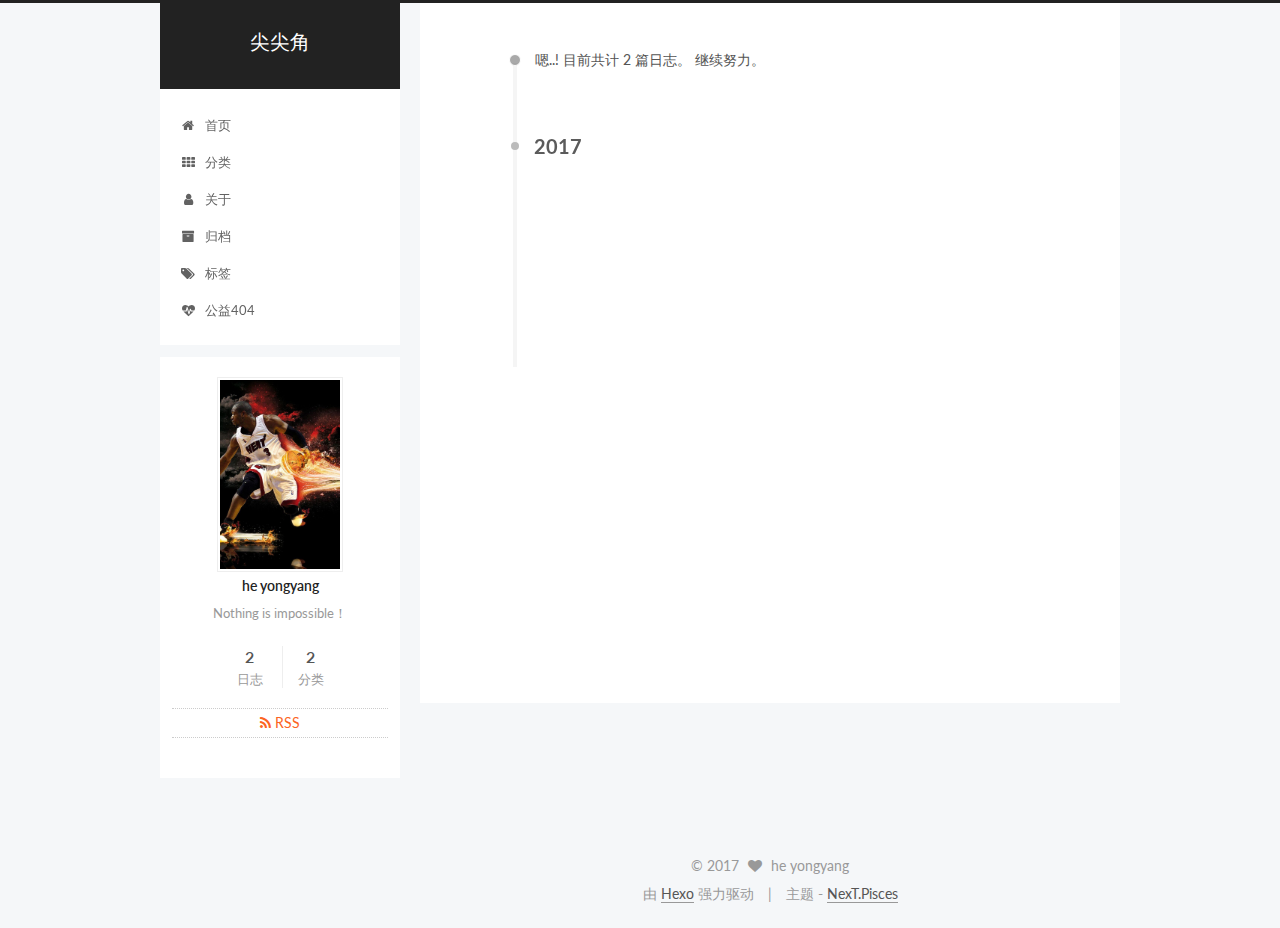
==== commit 13f810ac: "Site updated: 2017-08-01 22:36:06" ====
--- a/archives/index.html
+++ b/archives/index.html
@@ -81,6 +81,8 @@
 
 
 
+
+  
 
 
   <link rel="alternate" href="/atom.xml" title="尖尖角" type="application/atom+xml" />
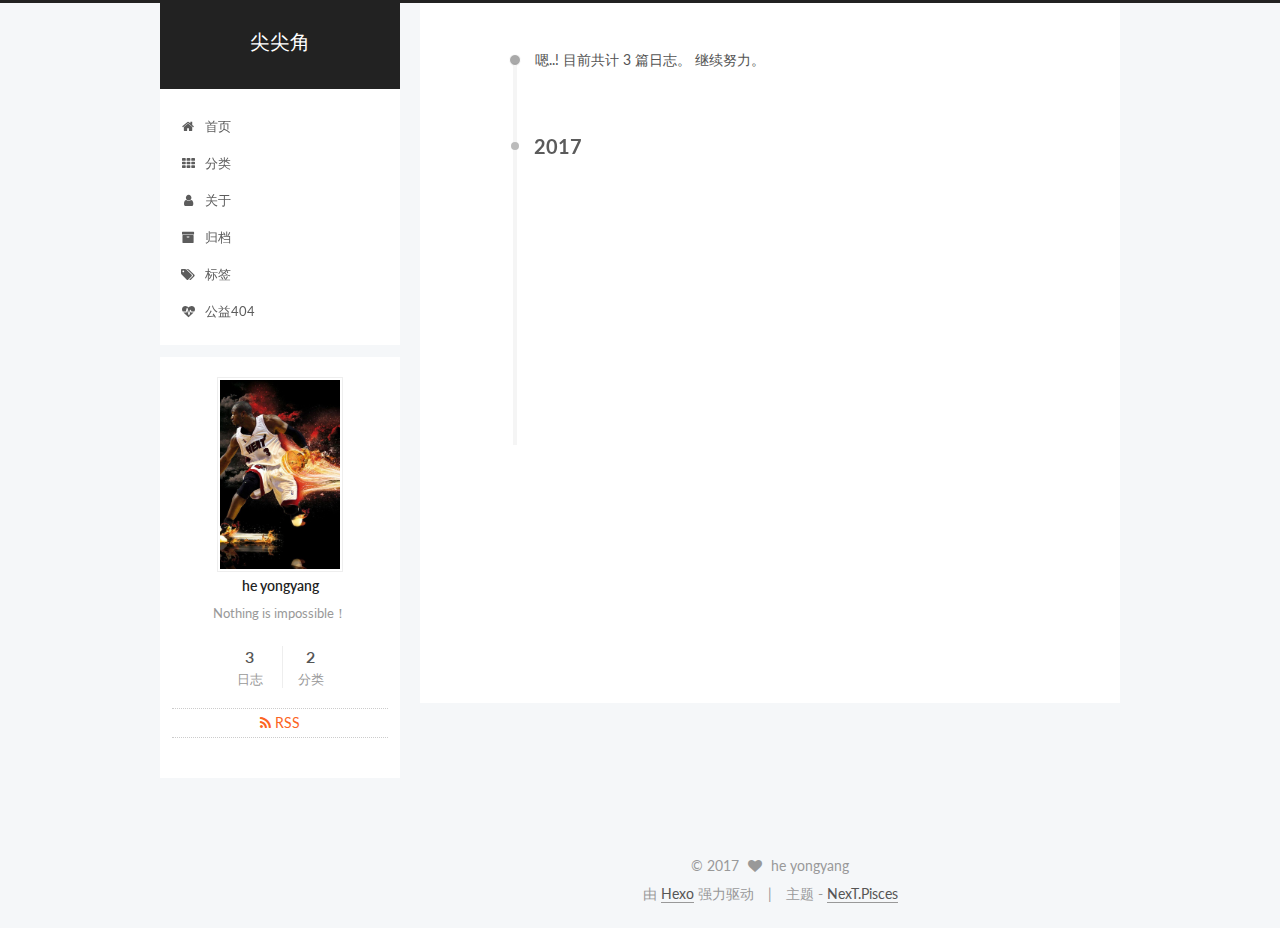
==== commit 186f3a28: "Site updated: 2017-08-01 22:38:54" ====
--- a/archives/index.html
+++ b/archives/index.html
@@ -81,8 +81,6 @@
 
 
 
-
-  
 
 
   <link rel="alternate" href="/atom.xml" title="尖尖角" type="application/atom+xml" />
@@ -298,7 +296,7 @@
       
         
       
-      嗯..! 目前共计 2 篇日志。 继续努力。
+      嗯..! 目前共计 3 篇日志。 继续努力。
     </span>
 
     
@@ -312,6 +310,43 @@
         <div class="collection-title">
           <h2 class="archive-year motion-element" id="archive-year-2017">2017</h2>
         </div>
+      
+      
+
+      
+
+  <article class="post post-type-normal" itemscope itemtype="http://schema.org/Article">
+    <header class="post-header">
+
+      <h2 class="post-title">
+        
+            <a class="post-title-link" href="/2017/08/01/http协议/" itemprop="url">
+              
+                <span itemprop="name">未命名</span>
+              
+            </a>
+        
+      </h2>
+
+      <div class="post-meta">
+        <time class="post-time" itemprop="dateCreated"
+              datetime="2017-08-01T21:35:44+08:00"
+              content="2017-08-01" >
+          08-01
+        </time>
+      </div>
+
+    </header>
+  </article>
+
+
+
+    
+
+      
+      
+      
+
       
       
 
@@ -429,7 +464,7 @@
           
             <div class="site-state-item site-state-posts">
               <a href="/归档">
-                <span class="site-state-item-count">2</span>
+                <span class="site-state-item-count">3</span>
                 <span class="site-state-item-name">日志</span>
               </a>
             </div>
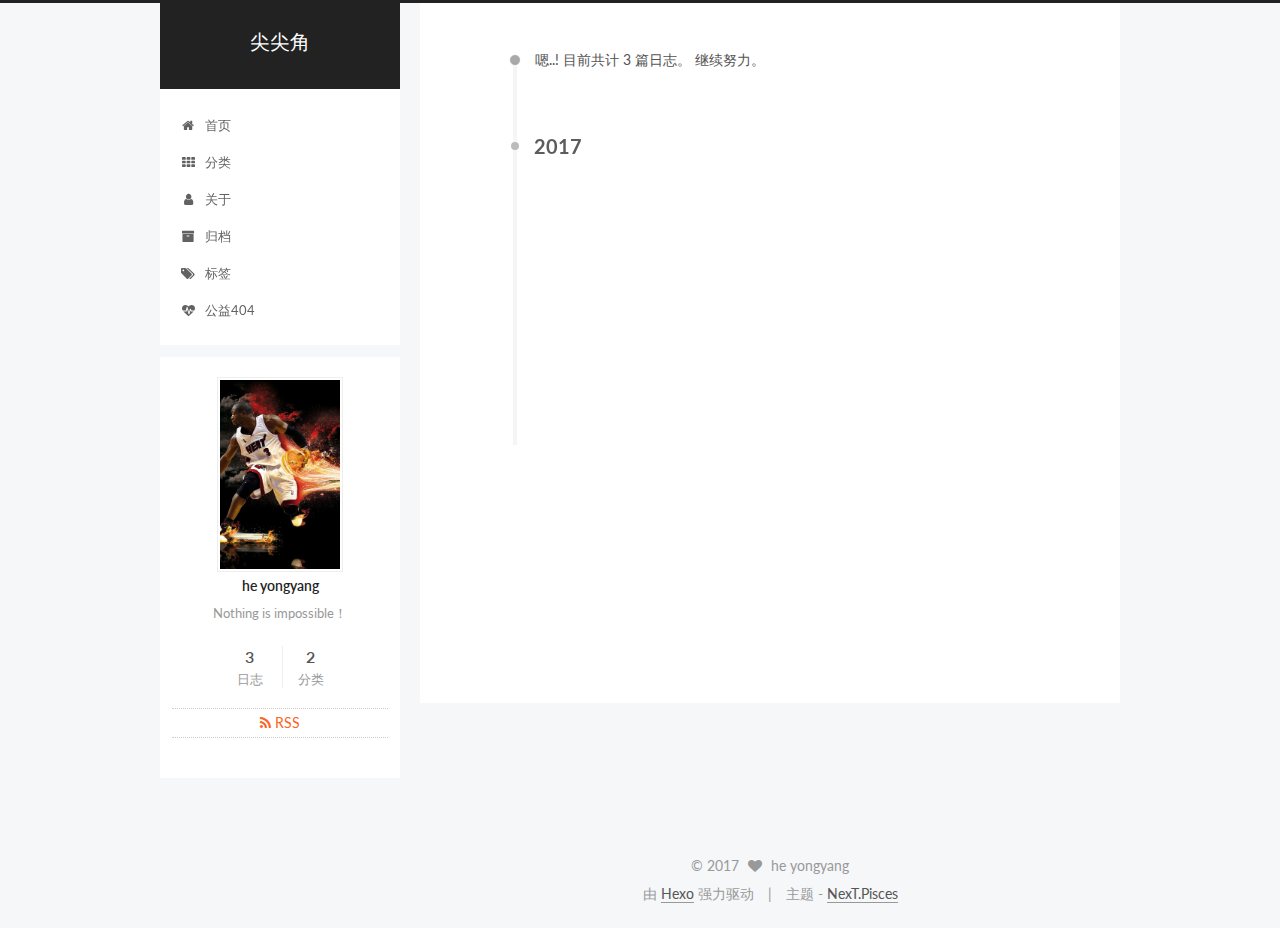
==== commit f90ac232: "Site updated: 2017-08-02 09:17:49" ====
--- a/archives/index.html
+++ b/archives/index.html
@@ -322,7 +322,7 @@
         
             <a class="post-title-link" href="/2017/08/01/http协议/" itemprop="url">
               
-                <span itemprop="name">未命名</span>
+                <span itemprop="name">http协议</span>
               
             </a>
         
--- a/css/main.css
+++ b/css/main.css
@@ -1678,7 +1678,7 @@
   width: 4px;
   height: 4px;
   border-radius: 50%;
-  background: #5365ff;
+  background: #b8ffc8;
 }
 .links-of-blogroll {
   font-size: 13px;
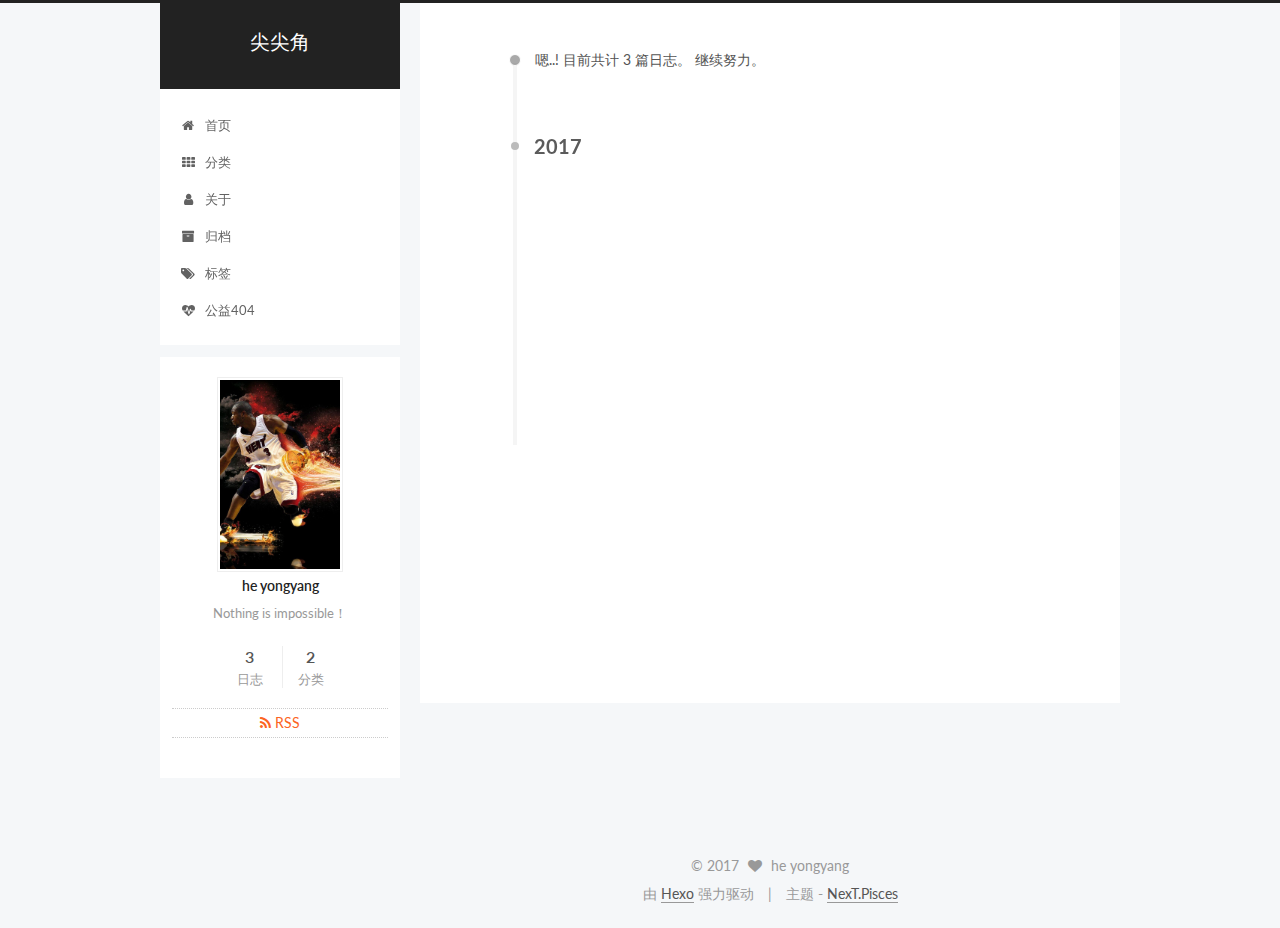
==== commit 06c2af24: "Site updated: 2017-08-02 09:19:32" ====
--- a/archives/index.html
+++ b/archives/index.html
@@ -322,7 +322,7 @@
         
             <a class="post-title-link" href="/2017/08/01/http协议/" itemprop="url">
               
-                <span itemprop="name">http协议</span>
+                <span itemprop="name">未命名</span>
               
             </a>
         
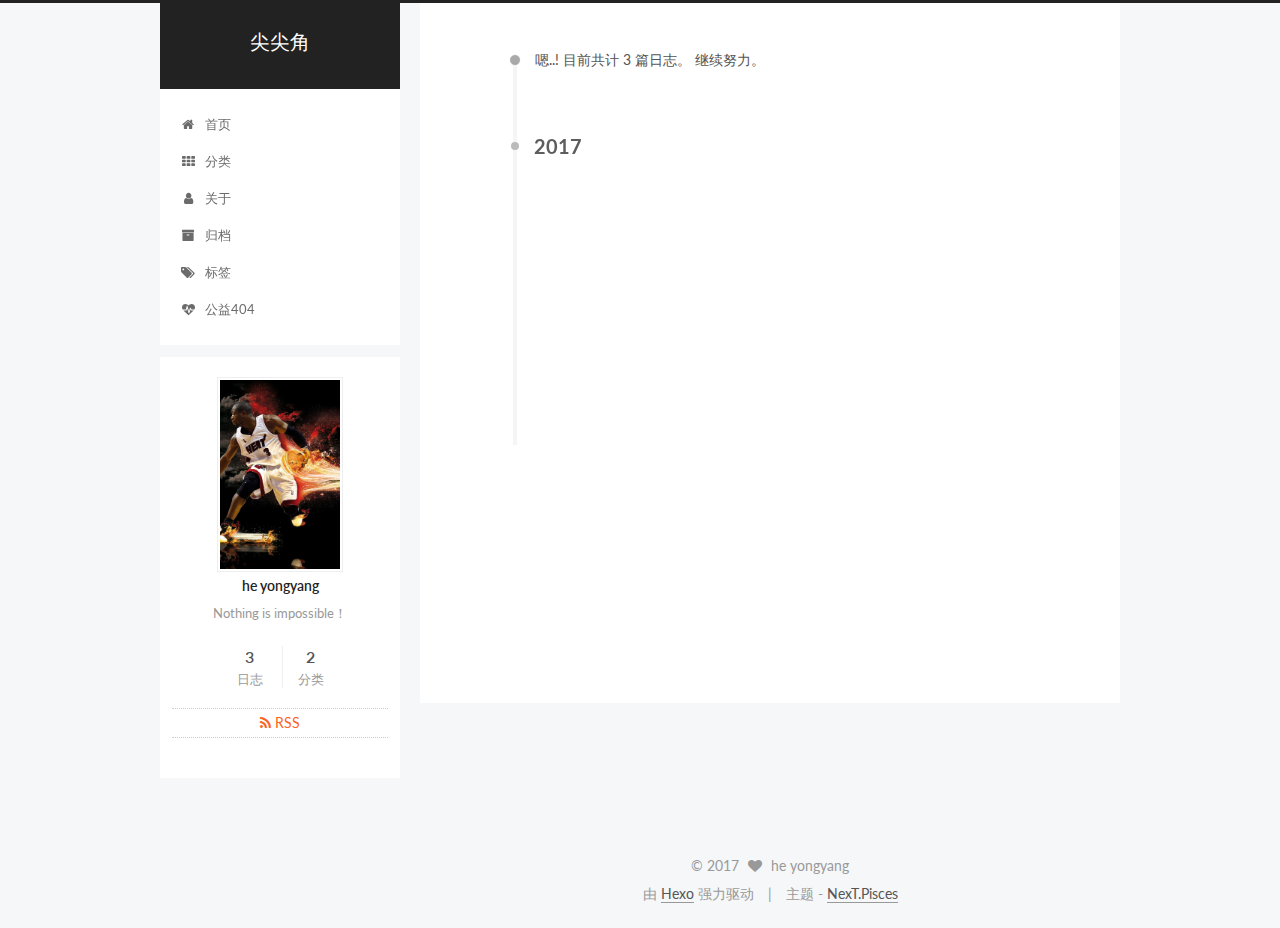
==== commit 31ea34aa: "Site updated: 2017-08-04 10:58:38" ====
--- a/archives/index.html
+++ b/archives/index.html
@@ -322,7 +322,7 @@
         
             <a class="post-title-link" href="/2017/08/01/http协议/" itemprop="url">
               
-                <span itemprop="name">未命名</span>
+                <span itemprop="name">http协议</span>
               
             </a>
         
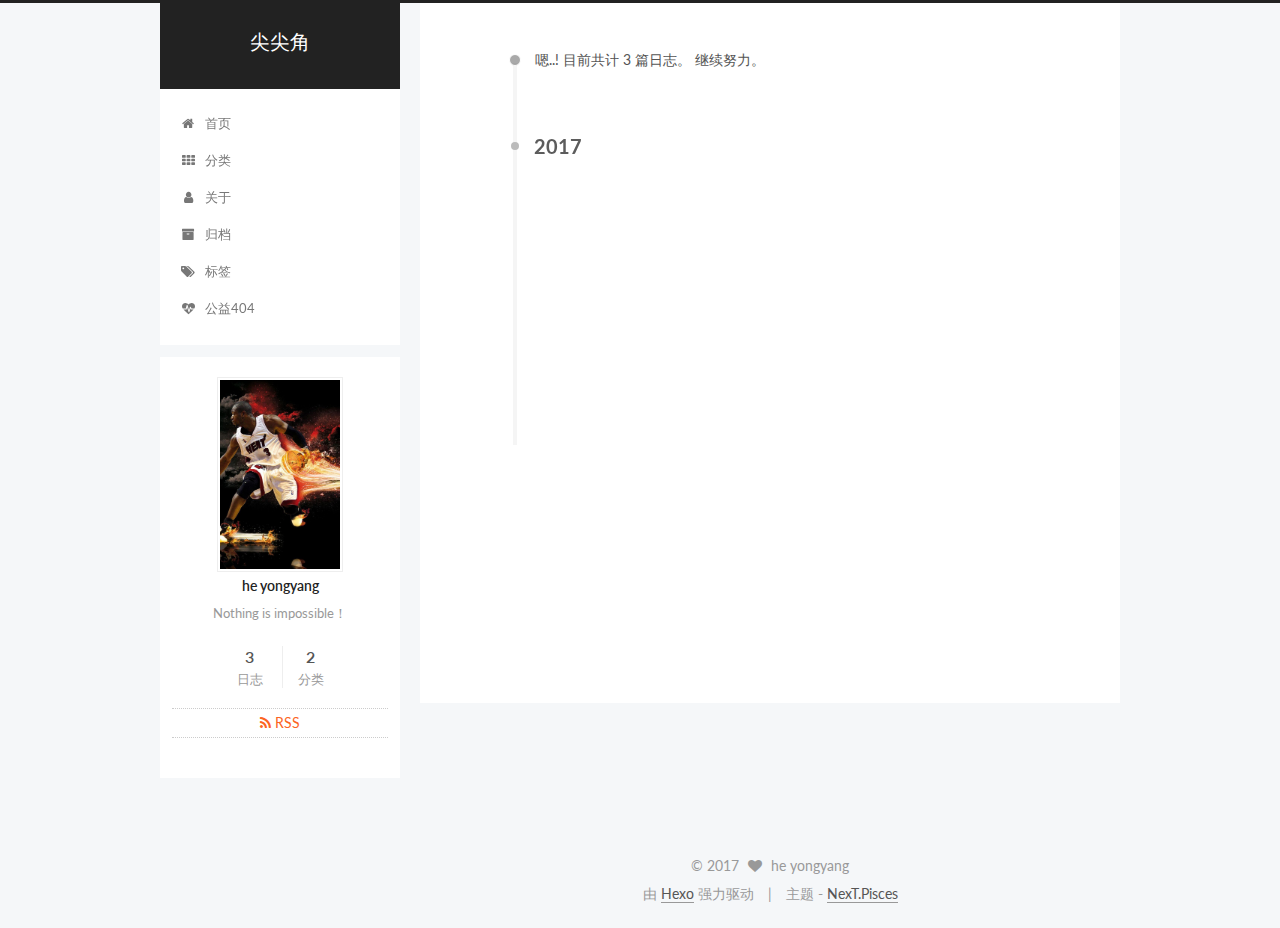
==== commit a6f94531: "Site updated: 2017-08-04 11:28:48" ====
--- a/archives/index.html
+++ b/archives/index.html
@@ -797,5 +797,88 @@
 
 
 
+<!-- custom analytics part create by xiamo -->
+<script src="https://cdn1.lncld.net/static/js/av-core-mini-0.6.1.js"></script>
+<script>AV.initialize("Q19CN3BXrIq4uD2GXCCTGpR0-gzGzoHsz", "rUK1L00I977K2smwjmgoYGYH");</script>
+<script>
+function showTime(Counter) {
+	var query = new AV.Query(Counter);
+	$(".leancloud_visitors").each(function() {
+		var url = $(this).attr("id").trim();
+		query.equalTo("url", url);
+		query.find({
+			success: function(results) {
+				if (results.length == 0) {
+					var content = '0 ' + $(document.getElementById(url)).text();
+					$(document.getElementById(url)).text(content);
+					return;
+				}
+				for (var i = 0; i < results.length; i++) {
+					var object = results[i];
+					var content = object.get('time') + ' ' + $(document.getElementById(url)).text();
+					$(document.getElementById(url)).text(content);
+				}
+			},
+			error: function(object, error) {
+				console.log("Error: " + error.code + " " + error.message);
+			}
+		});
+
+	});
+}
+
+function addCount(Counter) {
+	var Counter = AV.Object.extend("Counter");
+	url = $(".leancloud_visitors").attr('id').trim();
+	title = $(".leancloud_visitors").attr('data-flag-title').trim();
+	var query = new AV.Query(Counter);
+	query.equalTo("url", url);
+	query.find({
+		success: function(results) {
+			if (results.length > 0) {
+				var counter = results[0];
+				counter.fetchWhenSave(true);
+				counter.increment("time");
+				counter.save(null, {
+					success: function(counter) {
+						var content =  counter.get('time') + ' ' + $(document.getElementById(url)).text();
+						$(document.getElementById(url)).text(content);
+					},
+					error: function(counter, error) {
+						console.log('Failed to save Visitor num, with error message: ' + error.message);
+					}
+				});
+			} else {
+				var newcounter = new Counter();
+				newcounter.set("title", title);
+				newcounter.set("url", url);
+				newcounter.set("time", 1);
+				newcounter.save(null, {
+					success: function(newcounter) {
+					    console.log("newcounter.get('time')="+newcounter.get('time'));
+						var content = newcounter.get('time') + ' ' + $(document.getElementById(url)).text();
+						$(document.getElementById(url)).text(content);
+					},
+					error: function(newcounter, error) {
+						console.log('Failed to create');
+					}
+				});
+			}
+		},
+		error: function(error) {
+			console.log('Error:' + error.code + " " + error.message);
+		}
+	});
+}
+$(function() {
+	var Counter = AV.Object.extend("Counter");
+	if ($('.leancloud_visitors').length == 1) {
+		addCount(Counter);
+	} else if ($('.post-title-link').length > 1) {
+		showTime(Counter);
+	}
+}); 
+</script>
+
 </body>
 </html>
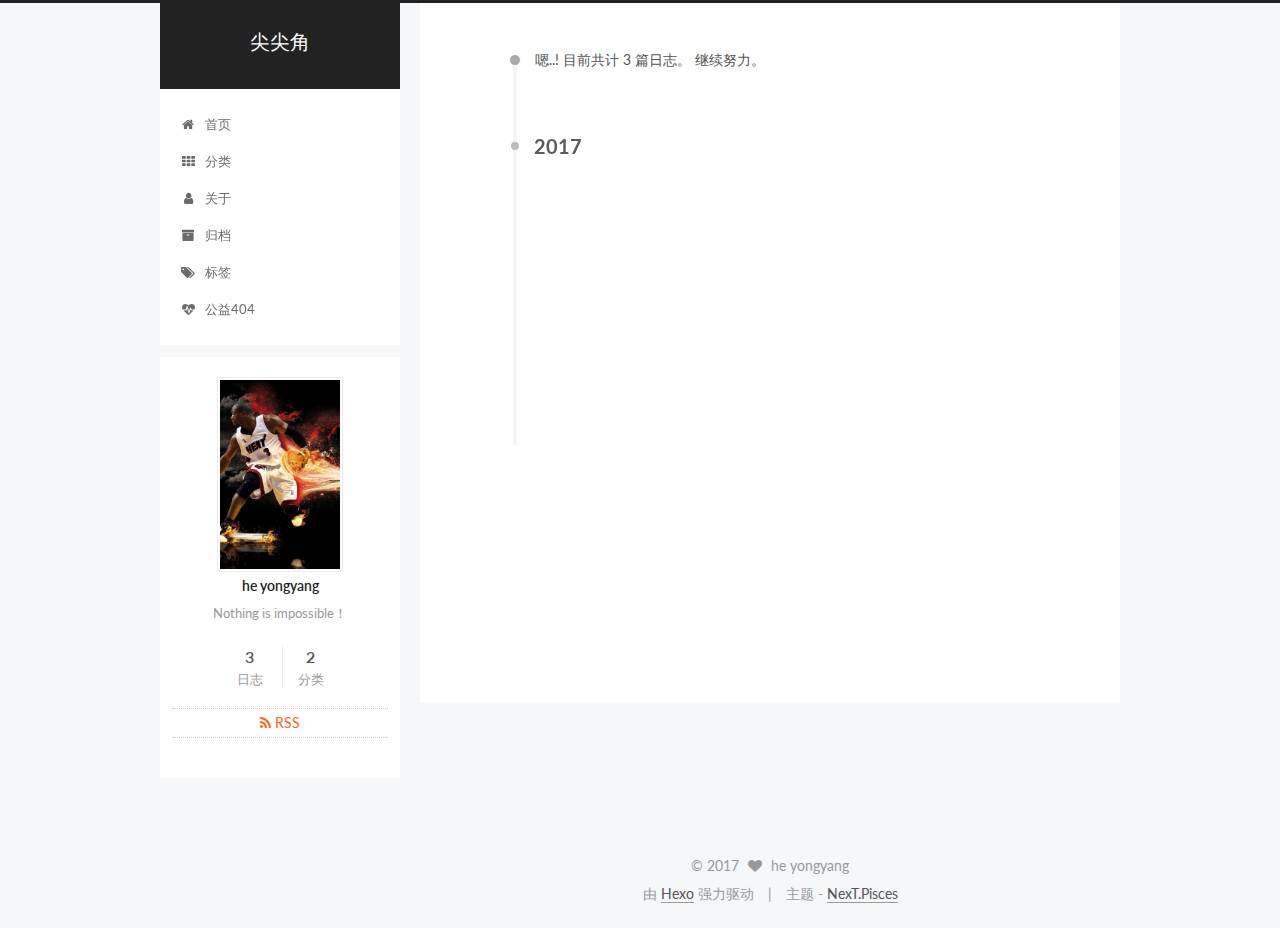
==== commit 6a8b31bf: "Site updated: 2017-08-04 11:31:59" ====
--- a/archives/index.html
+++ b/archives/index.html
@@ -797,88 +797,5 @@
 
 
 
-<!-- custom analytics part create by xiamo -->
-<script src="https://cdn1.lncld.net/static/js/av-core-mini-0.6.1.js"></script>
-<script>AV.initialize("Q19CN3BXrIq4uD2GXCCTGpR0-gzGzoHsz", "rUK1L00I977K2smwjmgoYGYH");</script>
-<script>
-function showTime(Counter) {
-	var query = new AV.Query(Counter);
-	$(".leancloud_visitors").each(function() {
-		var url = $(this).attr("id").trim();
-		query.equalTo("url", url);
-		query.find({
-			success: function(results) {
-				if (results.length == 0) {
-					var content = '0 ' + $(document.getElementById(url)).text();
-					$(document.getElementById(url)).text(content);
-					return;
-				}
-				for (var i = 0; i < results.length; i++) {
-					var object = results[i];
-					var content = object.get('time') + ' ' + $(document.getElementById(url)).text();
-					$(document.getElementById(url)).text(content);
-				}
-			},
-			error: function(object, error) {
-				console.log("Error: " + error.code + " " + error.message);
-			}
-		});
-
-	});
-}
-
-function addCount(Counter) {
-	var Counter = AV.Object.extend("Counter");
-	url = $(".leancloud_visitors").attr('id').trim();
-	title = $(".leancloud_visitors").attr('data-flag-title').trim();
-	var query = new AV.Query(Counter);
-	query.equalTo("url", url);
-	query.find({
-		success: function(results) {
-			if (results.length > 0) {
-				var counter = results[0];
-				counter.fetchWhenSave(true);
-				counter.increment("time");
-				counter.save(null, {
-					success: function(counter) {
-						var content =  counter.get('time') + ' ' + $(document.getElementById(url)).text();
-						$(document.getElementById(url)).text(content);
-					},
-					error: function(counter, error) {
-						console.log('Failed to save Visitor num, with error message: ' + error.message);
-					}
-				});
-			} else {
-				var newcounter = new Counter();
-				newcounter.set("title", title);
-				newcounter.set("url", url);
-				newcounter.set("time", 1);
-				newcounter.save(null, {
-					success: function(newcounter) {
-					    console.log("newcounter.get('time')="+newcounter.get('time'));
-						var content = newcounter.get('time') + ' ' + $(document.getElementById(url)).text();
-						$(document.getElementById(url)).text(content);
-					},
-					error: function(newcounter, error) {
-						console.log('Failed to create');
-					}
-				});
-			}
-		},
-		error: function(error) {
-			console.log('Error:' + error.code + " " + error.message);
-		}
-	});
-}
-$(function() {
-	var Counter = AV.Object.extend("Counter");
-	if ($('.leancloud_visitors').length == 1) {
-		addCount(Counter);
-	} else if ($('.post-title-link').length > 1) {
-		showTime(Counter);
-	}
-}); 
-</script>
-
 </body>
 </html>
